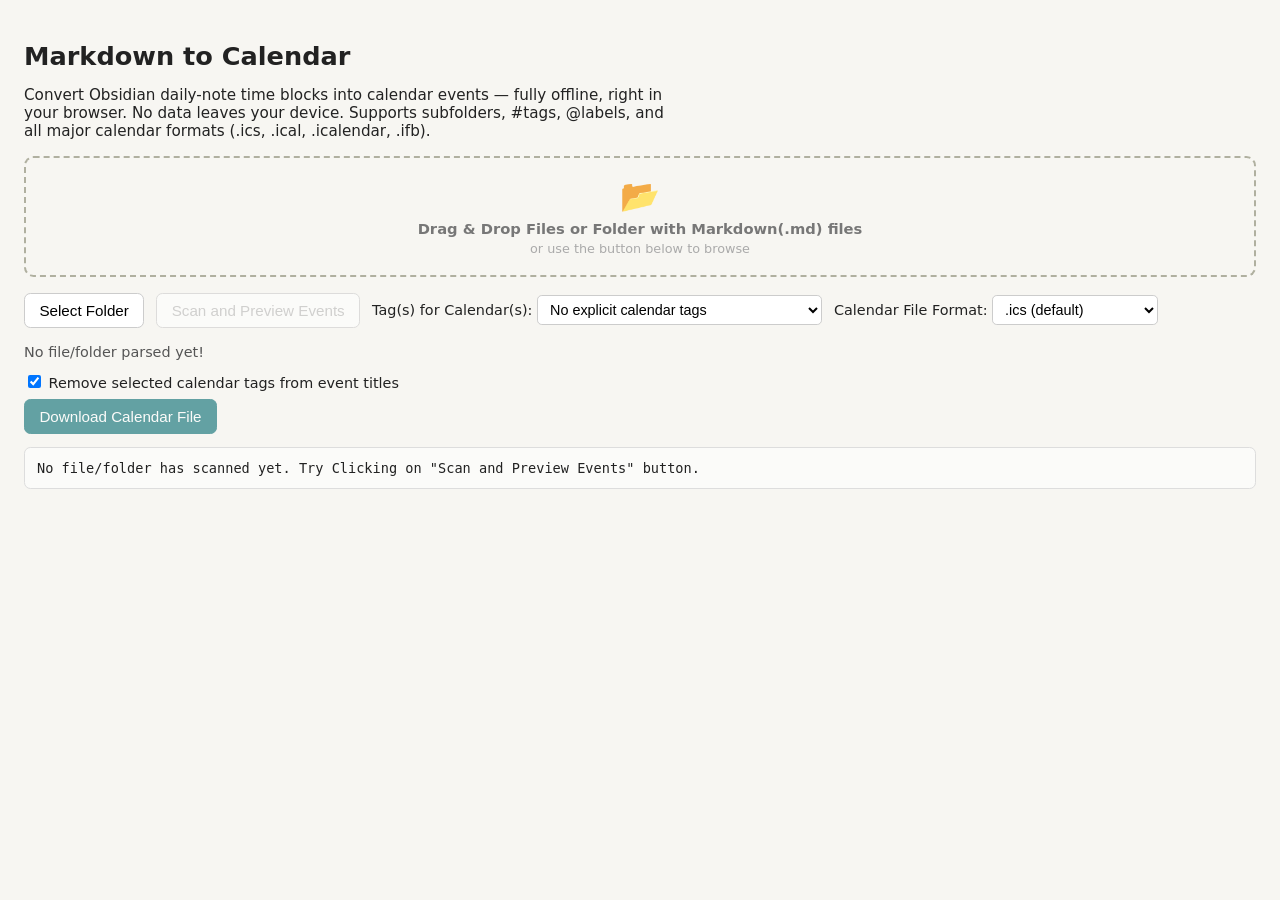
==== obsidian-daily-notes-to-ics.html @ 3cc8c257 "ui: rename pick button to "Select Folder"" ====
<!doctype html>
<html lang="en">
<head>
  <meta charset="utf-8" />
  <title>Markdown to Calendar</title>
  <meta name="viewport" content="width=device-width, initial-scale=1">
  <style>
    body {
      font-family: system-ui, -apple-system, BlinkMacSystemFont, "Segoe UI", sans-serif;
      margin: 0; padding: 1.5rem;
      background: #f7f6f2; color: #222;
    }
    h1 { font-size: 1.6rem; margin-bottom: 0.75rem; }
    .controls {
      display: flex; flex-wrap: wrap; gap: 0.75rem;
      margin-bottom: 1rem; align-items: center;
    }
    button {
      padding: 0.5rem 0.9rem; font-size: 0.95rem;
      border-radius: 0.4rem; border: 1px solid #ccc;
      background: white; cursor: pointer;
    }
    button.primary { background: #01696f; border-color: #01696f; color: white; }
    button:disabled { opacity: 0.6; cursor: default; }
    label { font-size: 0.9rem; }
    select {
      padding: 0.3rem 0.5rem; font-size: 0.9rem;
      border-radius: 0.3rem; border: 1px solid #ccc; background: #fff;
    }
    #status { margin: 0.5rem 0 0.75rem; font-size: 0.9rem; color: #555; }
    #preview {
      white-space: pre-wrap; border-radius: 0.4rem;
      border: 1px solid #ddd; background: #fbfbf9;
      padding: 0.75rem; max-height: 18rem; overflow: auto; font-size: 0.85rem;
    }
    #tagConfigContainer {
      margin: 0.75rem 0; padding: 0.75rem;
      border-radius: 0.4rem; border: 1px solid #ddd;
      background: #f0f0eb; font-size: 0.85rem; display: none;
    }
    #tagConfigContainer table { width: 100%; border-collapse: collapse; margin-top: 0.5rem; }
    #tagConfigContainer th, #tagConfigContainer td {
      border-bottom: 1px solid #ddd; padding: 0.2rem 0.3rem;
      text-align: left; font-size: 0.85rem;
    }
    #tagConfigContainer code { background: #e6e3db; padding: 0.05rem 0.2rem; border-radius: 0.2rem; }
    #tagConfigContainer input[type="text"] {
      width: 100%; padding: 0.2rem 0.3rem; font-size: 0.85rem;
      border-radius: 0.25rem; border: 1px solid #ccc;
    }
    #stripTagsWrapper { margin: 0 0 0.5rem; font-size: 0.85rem; }
    #downloadBtnWrapper { margin: 0.5rem 0 0.75rem; }

    /* ── Drag-and-drop zone ── */
    #dropZone {
      border: 2px dashed #b0b0a0;
      border-radius: 0.6rem;
      padding: 1.2rem 1rem;
      text-align: center;
      color: #777;
      font-size: 0.92rem;
      margin-bottom: 1rem;
      transition: background 0.15s, border-color 0.15s;
      cursor: pointer;
      user-select: none;
    }
    #dropZone.dragover {
      background: #e8f4f4;
      border-color: #01696f;
      color: #01696f;
    }
    #dropZone .drop-icon { font-size: 2rem; display: block; margin-bottom: 0.3rem; }
    #dropZone small { display: block; margin-top: 0.25rem; color: #aaa; font-size: 0.8rem; }

    /* Hidden inputs */
    #folderInputNative { display: none; }
    #folderInputFallback { display: none; }
  </style>
</head>
<body>
  <h1>Markdown to Calendar</h1>

  <p style="max-width: 40rem; font-size: 0.95rem;">
    Convert Obsidian daily-note time blocks into calendar events — fully offline, right in your browser.
    No data leaves your device. Supports subfolders, #tags, @labels, and all major calendar formats
    (.ics, .ical, .icalendar, .ifb).
  </p>

  <!-- webkitdirectory input — works on Safari 11.1+, Firefox, Chrome, Edge -->
  <input type="file" id="folderInputNative" webkitdirectory mozdirectory directory multiple accept=".md" />
  <!-- Plain multi-file fallback (last resort, older browsers) -->
  <input type="file" id="folderInputFallback" multiple accept=".md" />

  <!-- Drag & drop zone — universally supported -->
  <div id="dropZone" title="Or drag your Markdown files or folder here">
    <span class="drop-icon">📂</span>
    <strong>Drag &amp; Drop Files or Folder with Markdown(.md) files</strong>
    <small>or use the button below to browse</small>
  </div>

  <div class="controls">
    <button id="pickFolderBtn">Select Folder</button>
    <button id="scanBtn" disabled>Scan and Preview Events</button>

    <label for="tagModeSelect">Tag(s) for Calendar(s):
      <select id="tagModeSelect">
        <option value="none">No explicit calendar tags</option>
        <option value="hash">Use #tags (e.g. #work, #personal)</option>
        <option value="at">Use @labels (e.g. @work, @personal)</option>
      </select>
    </label>

    <label for="formatSelect">Calendar File Format:
      <select id="formatSelect">
        <option value="ics">.ics (default)</option>
        <option value="ical">.ical</option>
        <option value="icalendar">.icalendar</option>
        <option value="ifb">.ifb (free/busy apps)</option>
      </select>
    </label>
  </div>

  <div id="status">No file/folder parsed yet!</div>
  <div id="tagConfigContainer"></div>

  <div id="stripTagsWrapper">
    <label>
      <input type="checkbox" id="stripTagsCheckbox" checked>
      Remove selected calendar tags from event titles
    </label>
  </div>

  <div id="downloadBtnWrapper">
    <button id="downloadBtn" class="primary" disabled>Download Calendar File</button>
  </div>

  <pre id="preview">No file/folder has scanned yet. Try Clicking on "Scan and Preview Events" button.</pre>

  <script>
    // ── Capability detection ──────────────────────────────────────────────────
    const supportsDirectoryPicker  = typeof window.showDirectoryPicker === 'function';
    const supportsWebkitDirectory  = 'webkitdirectory' in document.createElement('input');
    const supportsDnDEntries       = typeof DataTransferItem !== 'undefined' &&
                                     typeof DataTransferItem.prototype.webkitGetAsEntry === 'function';

    // ── State ─────────────────────────────────────────────────────────────────
    let collectedFiles        = [];
    let parsedEvents          = [];
    let tagMode               = 'none';
    let tagConfig             = {};
    let stripTagsFromSummary  = true;
    let needsRescanForTagMode = false;

    // ── DOM refs ──────────────────────────────────────────────────────────────
    const pickFolderBtn       = document.getElementById('pickFolderBtn');
    const scanBtn             = document.getElementById('scanBtn');
    const downloadBtn         = document.getElementById('downloadBtn');
    const statusEl            = document.getElementById('status');
    const previewEl           = document.getElementById('preview');
    const formatSelect        = document.getElementById('formatSelect');
    const tagModeSelect       = document.getElementById('tagModeSelect');
    const tagConfigContainer  = document.getElementById('tagConfigContainer');
    const stripTagsCheckbox   = document.getElementById('stripTagsCheckbox');
    const dropZone            = document.getElementById('dropZone');
    const folderInputNative   = document.getElementById('folderInputNative');
    const folderInputFallback = document.getElementById('folderInputFallback');

    // ── Reset state after new folder/files chosen ───────────────────────────
    function onFilesReady(files, label) {
      collectedFiles = files.filter(f => f.name.toLowerCase().endsWith('.md'));
      if (!collectedFiles.length) {
        statusEl.textContent = 'No .md files found in the selection.';
        return;
      }
      statusEl.textContent = '📁 ' + label + ' — ' + collectedFiles.length + ' .md file(s) ready. Click "Scan and Preview Events".';
      scanBtn.disabled      = false;
      downloadBtn.disabled  = true;
      previewEl.textContent = 'No file/folder has scanned yet. Try Clicking on "Scan and Preview Events" button.';
      parsedEvents          = [];
      tagConfigContainer.innerHTML    = '';
      tagConfigContainer.style.display = 'none';
      needsRescanForTagMode = false;
    }

    // ── METHOD 1: Chromium — showDirectoryPicker ──────────────────────────────
    async function pickViaDirectoryPicker() {
      try {
        const dirHandle = await window.showDirectoryPicker({ id: 'obsidian-daily-notes' });
        const files = [];
        await walkDirectoryHandle(dirHandle, files);
        onFilesReady(files, dirHandle.name || 'folder');
      } catch (err) {
        if (err.name !== 'AbortError') {
          statusEl.textContent = 'Folder selection failed: ' + err.message;
        }
      }
    }

    async function walkDirectoryHandle(dirHandle, out) {
      for await (const [name, handle] of dirHandle.entries()) {
        if (handle.kind === 'file' && name.toLowerCase().endsWith('.md')) {
          out.push(await handle.getFile());
        } else if (handle.kind === 'directory') {
          await walkDirectoryHandle(handle, out);
        }
      }
    }

    // ── METHOD 2: webkitdirectory <input> — Safari, Firefox, Chrome ──────────
    folderInputNative.addEventListener('change', () => {
      const files = Array.from(folderInputNative.files);
      const name  = files[0] ? (files[0].webkitRelativePath.split('/')[0] || 'folder') : 'folder';
      onFilesReady(files, name);
    });

    // ── METHOD 3: Drag & Drop (all browsers, including Safari 11.1+) ─────────
    dropZone.addEventListener('dragover', e => {
      e.preventDefault();
      dropZone.classList.add('dragover');
    });
    dropZone.addEventListener('dragleave', () => dropZone.classList.remove('dragover'));
    dropZone.addEventListener('drop', async e => {
      e.preventDefault();
      dropZone.classList.remove('dragover');
      statusEl.textContent = 'Reading dropped files…';

      const files = [];
      const items = Array.from(e.dataTransfer.items || []);

      if (supportsDnDEntries && items.length) {
        const entries = items.map(i => i.webkitGetAsEntry()).filter(Boolean);
        for (const entry of entries) await walkEntry(entry, files);
      } else {
        files.push(...Array.from(e.dataTransfer.files));
      }

      const folderName = (items[0] && items[0].webkitGetAsEntry)
        ? ((items[0].webkitGetAsEntry() || {}).name || 'dropped folder')
        : 'dropped folder';

      onFilesReady(files, folderName);
    });

    async function walkEntry(entry, out) {
      if (!entry) return;
      if (entry.isFile) {
        if (entry.name.toLowerCase().endsWith('.md')) {
          const file = await new Promise((res, rej) => entry.file(res, rej));
          out.push(file);
        }
      } else if (entry.isDirectory) {
        const reader = entry.createReader();
        let batch;
        do {
          batch = await new Promise((res, rej) => reader.readEntries(res, rej));
          for (const child of batch) await walkEntry(child, out);
        } while (batch.length > 0);
      }
    }

    dropZone.addEventListener('click', () => pickFolderBtn.click());

    // ── Pick folder button — selects best available method ───────────────────
    pickFolderBtn.addEventListener('click', async () => {
      if (supportsDirectoryPicker) {
        await pickViaDirectoryPicker();
      } else if (supportsWebkitDirectory) {
        folderInputNative.value = '';
        folderInputNative.click();
      } else {
        folderInputFallback.value = '';
        folderInputFallback.click();
      }
    });

    folderInputFallback.addEventListener('change', () => {
      onFilesReady(Array.from(folderInputFallback.files), 'selected files');
    });

    // ── Tag mode change ───────────────────────────────────────────────────────
    tagModeSelect.addEventListener('change', () => {
      const newMode = tagModeSelect.value || 'none';
      if (newMode !== tagMode && parsedEvents.length) {
        needsRescanForTagMode = true;
        statusEl.textContent = 'Calendar tagging mode changed. Please click "Scan and Preview Events" again to refresh tags.';
        downloadBtn.disabled = true;
        tagConfigContainer.innerHTML = '';
        tagConfigContainer.style.display = 'none';
        updatePreview();
      }
      tagMode = newMode;
    });

    stripTagsCheckbox.addEventListener('change', () => {
      stripTagsFromSummary = stripTagsCheckbox.checked;
      updatePreview();
    });

    // ── Scan button ───────────────────────────────────────────────────────────
    scanBtn.addEventListener('click', async () => {
      if (!collectedFiles.length) { statusEl.textContent = 'No files to scan.'; return; }
      statusEl.textContent = 'Scanning ' + collectedFiles.length + ' markdown file(s)…';
      parsedEvents = [];
      needsRescanForTagMode = false;
      const discoveredTags = new Set();

      try {
        for (const file of collectedFiles) {
          const text   = await file.text();
          const events = parseMarkdownToEvents(file.name, text);
          for (const ev of events) for (const t of (ev.tags || [])) discoveredTags.add(t);
          parsedEvents.push(...events);
        }

        if (!parsedEvents.length) {
          statusEl.textContent =
            'Scanned ' + collectedFiles.length + ' file(s) — no matching time-block lines found.';
          previewEl.textContent =
            'No events found.\n\nExpected lines like:\n- [x] 0115- 0140 Analysis of Course on PW ✅ 2025-02-08\n    - SBI CLERK CRASH COURSE (PRE+MAINS) 2024-25';
          downloadBtn.disabled = true;
          tagConfigContainer.innerHTML = '';
          tagConfigContainer.style.display = 'none';
          return;
        }

        let baseLine = 'Found ' + parsedEvents.length + ' raw events in ' + collectedFiles.length + ' file(s).';
        let taggingLine = '';
        if (tagMode !== 'none' && discoveredTags.size) {
          const tagStats = {};
          for (const ev of parsedEvents) {
            for (const t of (ev.tags || [])) {
              if (!tagStats[t]) tagStats[t] = { events: 0, files: new Set() };
              tagStats[t].events++;
              tagStats[t].files.add(ev.fileName);
            }
          }
          taggingLine = 'Tagging: ' + Object.keys(tagStats).sort()
            .map(tag => tag + ' – ' + tagStats[tag].events + ' events').join('; ');
        }

        statusEl.innerHTML = taggingLine ? baseLine + '<br>' + taggingLine : baseLine;
        buildTagConfigUI(discoveredTags);
        updatePreview();
        downloadBtn.disabled = false;
      } catch (err) {
        console.error(err);
        statusEl.textContent = 'Error while scanning: ' + err.message;
        downloadBtn.disabled = true;
      }
    });

    // ── Download button ───────────────────────────────────────────────────────
    downloadBtn.addEventListener('click', () => {
      if (!parsedEvents.length) return;
      if (needsRescanForTagMode && tagMode !== 'none') {
        alert('Tag mode changed. Please re-scan before exporting.');
        return;
      }
      const filteredEvents = getFilteredEventsForCurrentConfig();
      if (!filteredEvents.length) {
        alert('No events to export with the current tag settings.');
        return;
      }

      const icsText = buildICS(filteredEvents);
      const format  = formatSelect.value || 'ics';
      const extMap  = { ics: 'ics', ical: 'ical', icalendar: 'icalendar', ifb: 'ifb' };
      const blob    = new Blob([icsText], { type: 'text/calendar;charset=utf-8' });
      const url     = URL.createObjectURL(blob);
      const a       = document.createElement('a');
      const now     = new Date();
      a.href        = url;
      a.download    = 'markdown-to-calendar-' +
        now.getFullYear() +
        String(now.getMonth() + 1).padStart(2, '0') +
        String(now.getDate()).padStart(2, '0') +
        '.' + (extMap[format] || 'ics');
      document.body.appendChild(a);
      a.click();
      a.remove();
      URL.revokeObjectURL(url);
    });

    // ── Parsing ───────────────────────────────────────────────────────────────
    function dateFromFilename(name) {
      const base = name.replace(/\.md$/i, '');
      const m    = base.match(/(\d{4})\s(\d{2})(\d{2})/);
      if (!m) return null;
      return { year: Number(m[1]), month: Number(m[2]), day: Number(m[3]) };
    }

    function parseCompactTime(str) {
      const s = str.trim();
      if (!/^\d{3,4}$/.test(s)) return null;
      const h = s.length === 3 ? Number(s[0])      : Number(s.slice(0, 2));
      const m = s.length === 3 ? Number(s.slice(1)) : Number(s.slice(2));
      if (isNaN(h) || isNaN(m) || h > 23 || m > 59) return null;
      return { h, m };
    }

    function makeDateTime(dateObj, compact) {
      const t = parseCompactTime(compact);
      if (!t) return null;
      return new Date(dateObj.year, dateObj.month - 1, dateObj.day, t.h, t.m, 0, 0);
    }

    function extractLineTags(text) {
      if (!text || tagMode === 'none') return [];
      const re  = tagMode === 'hash' ? /#[^\s#@]+/g : /@[^\s#@]+/g;
      const out = new Set();
      let m;
      while ((m = re.exec(text)) !== null) out.add(m[0]);
      return Array.from(out);
    }

    function parseMarkdownToEvents(fileName, contents) {
      const dateObj = dateFromFilename(fileName);
      if (!dateObj) return [];
      const events = [];
      const lines  = contents.split(/\r?\n/);
      const re     = /^-\s*\[[ xX]?\]\s*(\d{3,4})\s*-\s*(\d{3,4})\s+(.+)$/;

      for (let i = 0; i < lines.length; i++) {
        const m = lines[i].match(re);
        if (!m) continue;
        const start = makeDateTime(dateObj, m[1]);
        const end   = makeDateTime(dateObj, m[2]);
        if (!start || !end) continue;

        const details = [];
        let j = i + 1;
        while (j < lines.length) {
          const ln = lines[j], tr = ln.trim();
          if (!tr || /^-\s*\[[ xX]?\]/.test(ln)) break;
          if (/^\s+[-*]\s+/.test(ln))  details.push(tr.replace(/^[-*]\s+/, ''));
          else if (/^\s+/.test(ln))    details.push(tr);
          else break;
          j++;
        }

        events.push({
          summary: m[3].trim(), location: '',
          description: details.join('\n'),
          start, end, fileName,
          tags: extractLineTags(m[3]),
        });
      }
      return events;
    }

    // ── ICS builder ───────────────────────────────────────────────────────────
    function toICSDateTime(dt) {
      const p = n => String(n).padStart(2, '0');
      return dt.getFullYear() + p(dt.getMonth()+1) + p(dt.getDate()) +
             'T' + p(dt.getHours()) + p(dt.getMinutes()) + p(dt.getSeconds());
    }

    function icsEscape(s) {
      return s.replace(/\\/g,'\\\\').replace(/;/g,'\\;').replace(/,/g,'\\,').replace(/\r?\n/g,'\\n');
    }

    function buildICS(events) {
      const stamp = toICSDateTime(new Date());
      const lines = ['BEGIN:VCALENDAR','VERSION:2.0',
        'PRODID:-//markdown-to-calendar//EN',
        'CALSCALE:GREGORIAN','METHOD:PUBLISH'];
      for (const ev of events) {
        const uid = 'md2cal-' + ev.start.getTime().toString(36) + '-' + Math.random().toString(36).slice(2);
        lines.push('BEGIN:VEVENT','UID:'+uid,'DTSTAMP:'+stamp,
          'DTSTART:'+toICSDateTime(ev.start),'DTEND:'+toICSDateTime(ev.end),
          'SUMMARY:'+icsEscape(ev.summary));
        if (ev.location)    lines.push('LOCATION:'+icsEscape(ev.location));
        if (ev.description) lines.push('DESCRIPTION:'+icsEscape(ev.description));
        if (ev.calendarKey) lines.push('CATEGORIES:'+icsEscape(ev.calendarKey));
        lines.push('END:VEVENT');
      }
      lines.push('END:VCALENDAR');
      return lines.join('\r\n');
    }

    // ── Tag config UI ─────────────────────────────────────────────────────────
    function buildTagConfigUI(discoveredTags) {
      tagConfig = {};
      if (tagMode === 'none' || !discoveredTags.size) {
        tagConfigContainer.innerHTML = '';
        tagConfigContainer.style.display = 'none';
        return;
      }
      const tags = Array.from(discoveredTags).sort();
      let html = '<strong>Calendar tags detected</strong>';
      html += '<p>Select which tags define calendar categories. Events with no selected tag will be excluded.</p>';
      html += '<table><thead><tr><th>Use</th><th>Tag</th><th>Calendar name</th></tr></thead><tbody>';
      tags.forEach((tag, idx) => {
        const base   = tag.replace(/^[#@]/, '');
        const pretty = base.split(/[\/_-]+/).filter(Boolean)
          .map(p => p.charAt(0).toUpperCase() + p.slice(1)).join(' ');
        tagConfig[tag] = { enabled: true, name: pretty || base };
        html += '<tr><td><input type="checkbox" data-tag="' + tag + '" checked></td>' +
          '<td><code>' + tag + '</code></td>' +
          '<td><input type="text" data-tag-name="' + tag + '" value="' + (pretty||base) + '"></td></tr>';
      });
      html += '</tbody></table>';
      tagConfigContainer.innerHTML = html;
      tagConfigContainer.style.display = 'block';

      tagConfigContainer.querySelectorAll('input[type="checkbox"]').forEach(el => {
        el.addEventListener('change', () => {
          if (tagConfig[el.dataset.tag]) { tagConfig[el.dataset.tag].enabled = el.checked; updatePreview(); }
        });
      });
      tagConfigContainer.querySelectorAll('input[type="text"]').forEach(el => {
        el.addEventListener('input', () => {
          if (tagConfig[el.dataset.tagName]) {
            tagConfig[el.dataset.tagName].name = el.value.trim() || el.dataset.tagName.replace(/^[#@]/,'');
            updatePreview();
          }
        });
      });
    }

    // ── Filtering ─────────────────────────────────────────────────────────────
    function getFilteredEventsForCurrentConfig() {
      return parsedEvents.reduce((acc, ev) => {
        if (tagMode === 'none') { acc.push({ ...ev, calendarKey: null }); return acc; }
        const matching = (ev.tags || []).filter(t => tagConfig[t]?.enabled);
        if (!matching.length) return acc;
        const cfg  = tagConfig[matching[0]];
        let title  = ev.summary;
        if (stripTagsFromSummary) {
          for (const t of matching) {
            title = title.replace(
              new RegExp('(?:\\s+|^)' + t.replace(/[.*+?^${}()|[\]\\]/g,'\\$&') + '(?=\\s|$)','g'),
              ''
            ).trim();
          }
        }
        acc.push({ ...ev, calendarKey: cfg?.name || matching[0].replace(/^[#@]/,''), summary: title });
        return acc;
      }, []);
    }

    // ── Preview ───────────────────────────────────────────────────────────────
    function updatePreview() {
      if (!parsedEvents.length) {
        previewEl.textContent = 'No file/folder has scanned yet. Try Clicking on "Scan and Preview Events" button.';
        return;
      }
      if (needsRescanForTagMode && tagMode !== 'none') {
        previewEl.textContent = 'Tag mode changed — please re-scan.'; return;
      }
      const filtered = getFilteredEventsForCurrentConfig();
      if (!filtered.length) {
        previewEl.textContent = tagMode === 'none'
          ? 'No events found.'
          : 'No events match the current tag settings.\n\nEnable tags in the table above.';
        return;
      }
      previewEl.textContent = filtered.map(ev => {
        const p = n => String(n).padStart(2,'0');
        const t = d => p(d.getHours())+':'+p(d.getMinutes());
        return ev.start.toISOString().slice(0,10)+' '+t(ev.start)+'-'+t(ev.end)+
          '  '+ev.summary+(ev.calendarKey?' {'+ev.calendarKey+'}':'')+' ['+ev.fileName+']';
      }).join('\n');
    }
  </script>
</body>
</html>
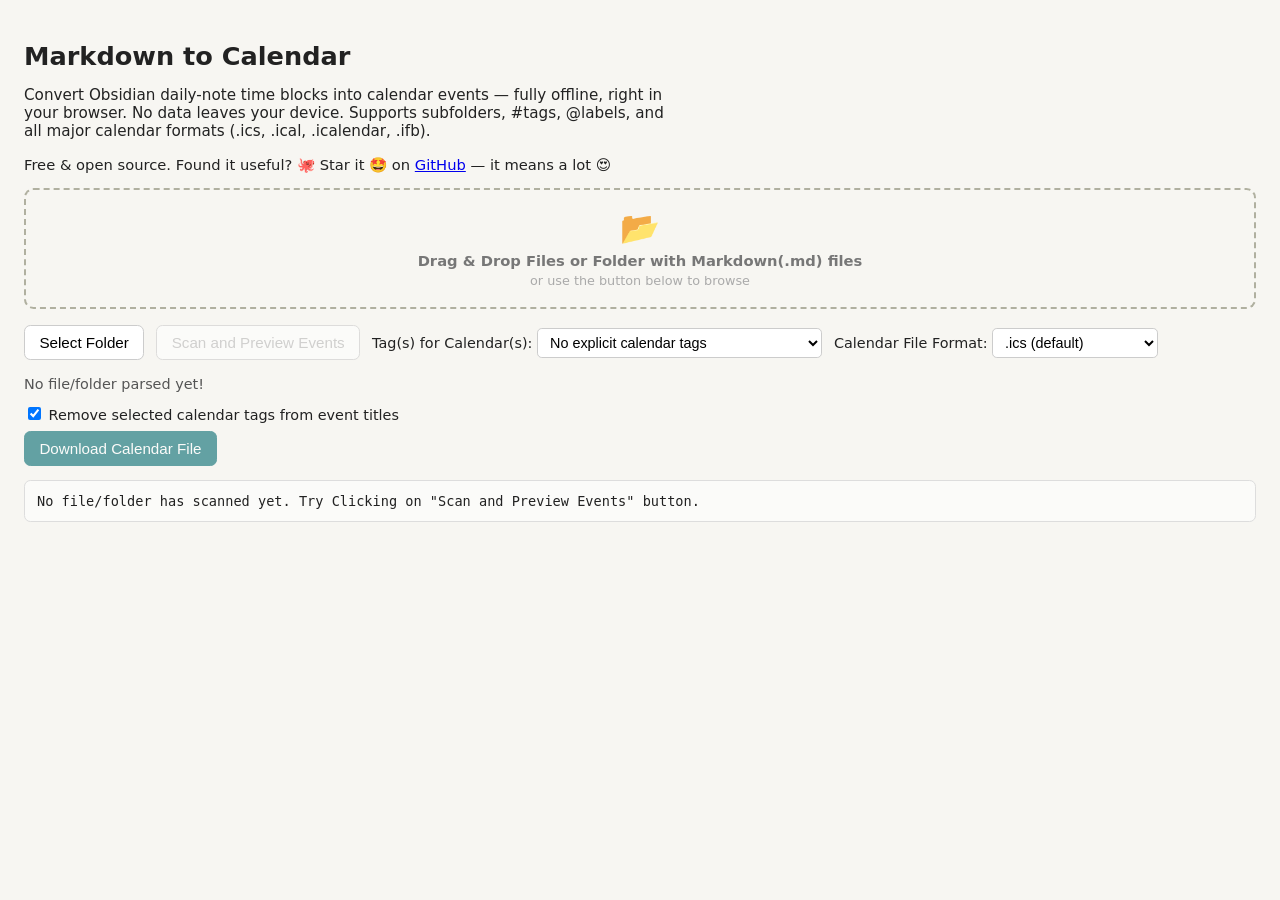
==== commit a4038169: "ui: add open source GitHub support line below description" ====
--- a/obsidian-daily-notes-to-ics.html
+++ b/obsidian-daily-notes-to-ics.html
@@ -86,6 +86,12 @@
     (.ics, .ical, .icalendar, .ifb).
   </p>
 
+  <p style="max-width: 40rem; font-size: 0.92rem; margin-top: 0.5rem;">
+    Free &amp; open source. Found it useful? 🐙 Star it 🤩 on
+    <a href="https://github.com/DilpreetSinghh/Markdown-to-Calendar" target="_blank" rel="noopener noreferrer">GitHub</a>
+    — it means a lot 😍
+  </p>
+
   <!-- webkitdirectory input — works on Safari 11.1+, Firefox, Chrome, Edge -->
   <input type="file" id="folderInputNative" webkitdirectory mozdirectory directory multiple accept=".md" />
   <!-- Plain multi-file fallback (last resort, older browsers) -->
@@ -137,13 +143,11 @@
   <pre id="preview">No file/folder has scanned yet. Try Clicking on "Scan and Preview Events" button.</pre>
 
   <script>
-    // ── Capability detection ──────────────────────────────────────────────────
     const supportsDirectoryPicker  = typeof window.showDirectoryPicker === 'function';
     const supportsWebkitDirectory  = 'webkitdirectory' in document.createElement('input');
     const supportsDnDEntries       = typeof DataTransferItem !== 'undefined' &&
                                      typeof DataTransferItem.prototype.webkitGetAsEntry === 'function';
 
-    // ── State ─────────────────────────────────────────────────────────────────
     let collectedFiles        = [];
     let parsedEvents          = [];
     let tagMode               = 'none';
@@ -151,7 +155,6 @@
     let stripTagsFromSummary  = true;
     let needsRescanForTagMode = false;
 
-    // ── DOM refs ──────────────────────────────────────────────────────────────
     const pickFolderBtn       = document.getElementById('pickFolderBtn');
     const scanBtn             = document.getElementById('scanBtn');
     const downloadBtn         = document.getElementById('downloadBtn');
@@ -165,7 +168,6 @@
     const folderInputNative   = document.getElementById('folderInputNative');
     const folderInputFallback = document.getElementById('folderInputFallback');
 
-    // ── Reset state after new folder/files chosen ───────────────────────────
     function onFilesReady(files, label) {
       collectedFiles = files.filter(f => f.name.toLowerCase().endsWith('.md'));
       if (!collectedFiles.length) {
@@ -182,7 +184,6 @@
       needsRescanForTagMode = false;
     }
 
-    // ── METHOD 1: Chromium — showDirectoryPicker ──────────────────────────────
     async function pickViaDirectoryPicker() {
       try {
         const dirHandle = await window.showDirectoryPicker({ id: 'obsidian-daily-notes' });
@@ -206,14 +207,12 @@
       }
     }
 
-    // ── METHOD 2: webkitdirectory <input> — Safari, Firefox, Chrome ──────────
     folderInputNative.addEventListener('change', () => {
       const files = Array.from(folderInputNative.files);
       const name  = files[0] ? (files[0].webkitRelativePath.split('/')[0] || 'folder') : 'folder';
       onFilesReady(files, name);
     });
 
-    // ── METHOD 3: Drag & Drop (all browsers, including Safari 11.1+) ─────────
     dropZone.addEventListener('dragover', e => {
       e.preventDefault();
       dropZone.classList.add('dragover');
@@ -260,7 +259,6 @@
 
     dropZone.addEventListener('click', () => pickFolderBtn.click());
 
-    // ── Pick folder button — selects best available method ───────────────────
     pickFolderBtn.addEventListener('click', async () => {
       if (supportsDirectoryPicker) {
         await pickViaDirectoryPicker();
@@ -277,7 +275,6 @@
       onFilesReady(Array.from(folderInputFallback.files), 'selected files');
     });
 
-    // ── Tag mode change ───────────────────────────────────────────────────────
     tagModeSelect.addEventListener('change', () => {
       const newMode = tagModeSelect.value || 'none';
       if (newMode !== tagMode && parsedEvents.length) {
@@ -296,7 +293,6 @@
       updatePreview();
     });
 
-    // ── Scan button ───────────────────────────────────────────────────────────
     scanBtn.addEventListener('click', async () => {
       if (!collectedFiles.length) { statusEl.textContent = 'No files to scan.'; return; }
       statusEl.textContent = 'Scanning ' + collectedFiles.length + ' markdown file(s)…';
@@ -349,7 +345,6 @@
       }
     });
 
-    // ── Download button ───────────────────────────────────────────────────────
     downloadBtn.addEventListener('click', () => {
       if (!parsedEvents.length) return;
       if (needsRescanForTagMode && tagMode !== 'none') {
@@ -381,7 +376,6 @@
       URL.revokeObjectURL(url);
     });
 
-    // ── Parsing ───────────────────────────────────────────────────────────────
     function dateFromFilename(name) {
       const base = name.replace(/\.md$/i, '');
       const m    = base.match(/(\d{4})\s(\d{2})(\d{2})/);
@@ -448,7 +442,6 @@
       return events;
     }
 
-    // ── ICS builder ───────────────────────────────────────────────────────────
     function toICSDateTime(dt) {
       const p = n => String(n).padStart(2, '0');
       return dt.getFullYear() + p(dt.getMonth()+1) + p(dt.getDate()) +
@@ -478,7 +471,6 @@
       return lines.join('\r\n');
     }
 
-    // ── Tag config UI ─────────────────────────────────────────────────────────
     function buildTagConfigUI(discoveredTags) {
       tagConfig = {};
       if (tagMode === 'none' || !discoveredTags.size) {
@@ -518,7 +510,6 @@
       });
     }
 
-    // ── Filtering ─────────────────────────────────────────────────────────────
     function getFilteredEventsForCurrentConfig() {
       return parsedEvents.reduce((acc, ev) => {
         if (tagMode === 'none') { acc.push({ ...ev, calendarKey: null }); return acc; }
@@ -539,7 +530,6 @@
       }, []);
     }
 
-    // ── Preview ───────────────────────────────────────────────────────────────
     function updatePreview() {
       if (!parsedEvents.length) {
         previewEl.textContent = 'No file/folder has scanned yet. Try Clicking on "Scan and Preview Events" button.';
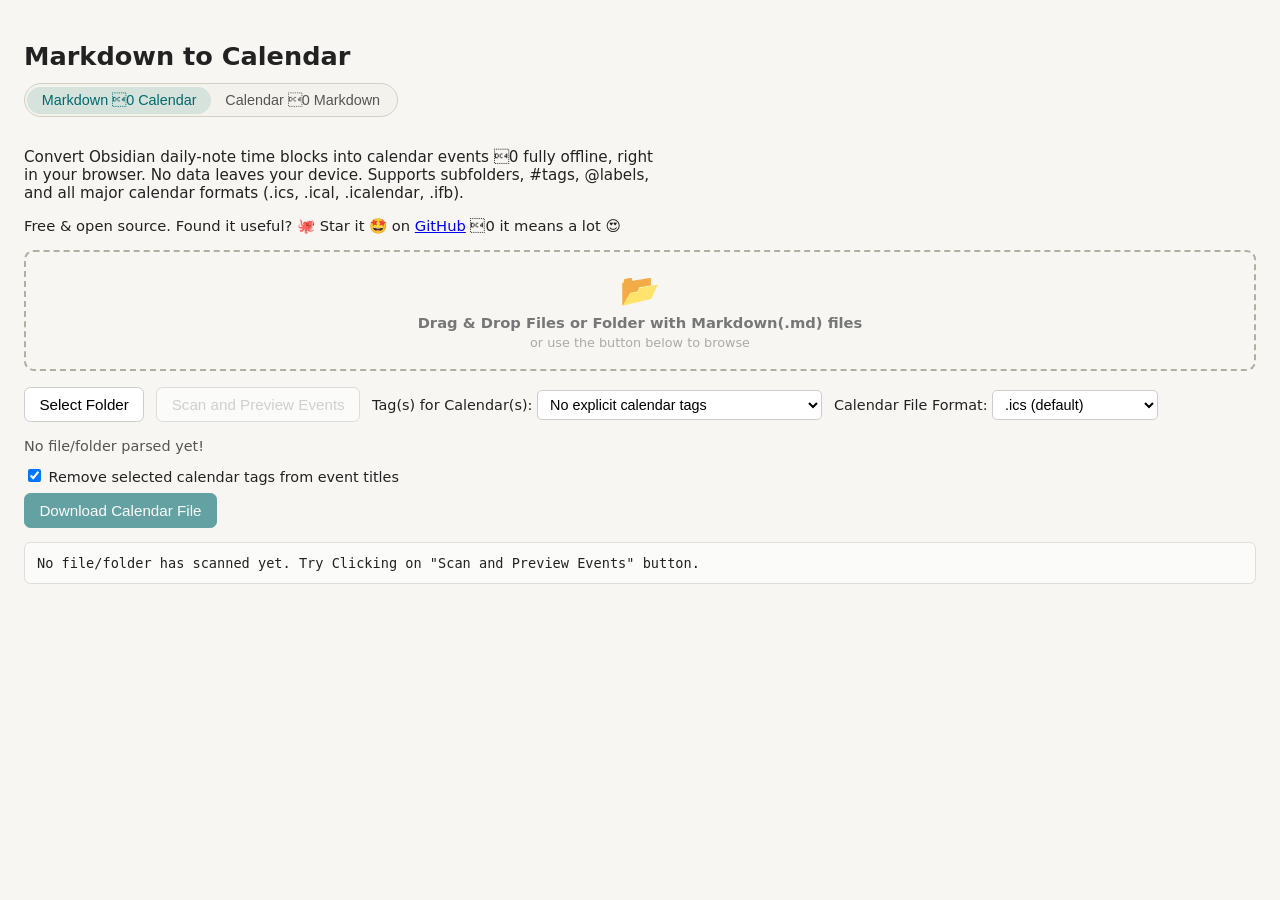
==== commit b6f88ff0: "feat: add Calendar to Markdown support with dual-mode UI" ====
--- a/obsidian-daily-notes-to-ics.html
+++ b/obsidian-daily-notes-to-ics.html
@@ -11,6 +11,30 @@
       background: #f7f6f2; color: #222;
     }
     h1 { font-size: 1.6rem; margin-bottom: 0.75rem; }
+
+    .mode-switch {
+      display: inline-flex;
+      border-radius: 9999px;
+      border: 1px solid #d0d0c5;
+      background: #f3f2ec;
+      padding: 0.15rem;
+      margin: 0 0 1rem;
+    }
+    .mode-segment {
+      border: none;
+      background: transparent;
+      padding: 0.35rem 0.9rem;
+      font-size: 0.9rem;
+      border-radius: 9999px;
+      cursor: pointer;
+      color: #555;
+    }
+    .mode-segment.active {
+      background: rgba(1, 105, 111, 0.12);
+      color: #01696f;
+      font-weight: 500;
+    }
+
     .controls {
       display: flex; flex-wrap: wrap; gap: 0.75rem;
       margin-bottom: 1rem; align-items: center;
@@ -51,8 +75,7 @@
     #stripTagsWrapper { margin: 0 0 0.5rem; font-size: 0.85rem; }
     #downloadBtnWrapper { margin: 0.5rem 0 0.75rem; }
 
-    /* ── Drag-and-drop zone ── */
-    #dropZone {
+    .drop-zone {
       border: 2px dashed #b0b0a0;
       border-radius: 0.6rem;
       padding: 1.2rem 1rem;
@@ -64,83 +87,133 @@
       cursor: pointer;
       user-select: none;
     }
-    #dropZone.dragover {
+    .drop-zone.dragover {
       background: #e8f4f4;
       border-color: #01696f;
       color: #01696f;
     }
-    #dropZone .drop-icon { font-size: 2rem; display: block; margin-bottom: 0.3rem; }
-    #dropZone small { display: block; margin-top: 0.25rem; color: #aaa; font-size: 0.8rem; }
-
-    /* Hidden inputs */
+    .drop-zone .drop-icon { font-size: 2rem; display: block; margin-bottom: 0.3rem; }
+    .drop-zone small { display: block; margin-top: 0.25rem; color: #aaa; font-size: 0.8rem; }
+
     #folderInputNative { display: none; }
     #folderInputFallback { display: none; }
+    #icsFileInput { display: none; }
   </style>
 </head>
 <body>
   <h1>Markdown to Calendar</h1>
 
-  <p style="max-width: 40rem; font-size: 0.95rem;">
-    Convert Obsidian daily-note time blocks into calendar events — fully offline, right in your browser.
-    No data leaves your device. Supports subfolders, #tags, @labels, and all major calendar formats
-    (.ics, .ical, .icalendar, .ifb).
-  </p>
-
-  <p style="max-width: 40rem; font-size: 0.92rem; margin-top: 0.5rem;">
-    Free &amp; open source. Found it useful? 🐙 Star it 🤩 on
-    <a href="https://github.com/DilpreetSinghh/Markdown-to-Calendar" target="_blank" rel="noopener noreferrer">GitHub</a>
-    — it means a lot 😍
-  </p>
-
-  <!-- webkitdirectory input — works on Safari 11.1+, Firefox, Chrome, Edge -->
-  <input type="file" id="folderInputNative" webkitdirectory mozdirectory directory multiple accept=".md" />
-  <!-- Plain multi-file fallback (last resort, older browsers) -->
-  <input type="file" id="folderInputFallback" multiple accept=".md" />
-
-  <!-- Drag & drop zone — universally supported -->
-  <div id="dropZone" title="Or drag your Markdown files or folder here">
-    <span class="drop-icon">📂</span>
-    <strong>Drag &amp; Drop Files or Folder with Markdown(.md) files</strong>
-    <small>or use the button below to browse</small>
+  <div class="mode-switch" aria-label="Conversion mode">
+    <button class="mode-segment active" type="button" data-mode="md-to-ics" aria-pressed="true">
+      Markdown 0 Calendar
+    </button>
+    <button class="mode-segment" type="button" data-mode="ics-to-md" aria-pressed="false">
+      Calendar 0 Markdown
+    </button>
   </div>
 
-  <div class="controls">
-    <button id="pickFolderBtn">Select Folder</button>
-    <button id="scanBtn" disabled>Scan and Preview Events</button>
-
-    <label for="tagModeSelect">Tag(s) for Calendar(s):
-      <select id="tagModeSelect">
-        <option value="none">No explicit calendar tags</option>
-        <option value="hash">Use #tags (e.g. #work, #personal)</option>
-        <option value="at">Use @labels (e.g. @work, @personal)</option>
-      </select>
-    </label>
-
-    <label for="formatSelect">Calendar File Format:
-      <select id="formatSelect">
-        <option value="ics">.ics (default)</option>
-        <option value="ical">.ical</option>
-        <option value="icalendar">.icalendar</option>
-        <option value="ifb">.ifb (free/busy apps)</option>
-      </select>
-    </label>
+  <div id="md-to-ics-panel">
+    <p style="max-width: 40rem; font-size: 0.95rem;">
+      Convert Obsidian daily-note time blocks into calendar events 0 fully offline, right in your browser.
+      No data leaves your device. Supports subfolders, #tags, @labels, and all major calendar formats
+      (.ics, .ical, .icalendar, .ifb).
+    </p>
+
+    <p style="max-width: 40rem; font-size: 0.92rem; margin-top: 0.5rem;">
+      Free &amp; open source. Found it useful? 🐙 Star it 🤩 on
+      <a href="https://github.com/DilpreetSinghh/Markdown-to-Calendar" target="_blank" rel="noopener noreferrer">GitHub</a>
+      0 it means a lot 😍
+    </p>
+
+    <input type="file" id="folderInputNative" webkitdirectory mozdirectory directory multiple accept=".md" />
+    <input type="file" id="folderInputFallback" multiple accept=".md" />
+
+    <div id="dropZone" class="drop-zone" title="Or drag your Markdown files or folder here">
+      <span class="drop-icon">📂</span>
+      <strong>Drag &amp; Drop Files or Folder with Markdown(.md) files</strong>
+      <small>or use the button below to browse</small>
+    </div>
+
+    <div class="controls">
+      <button id="pickFolderBtn">Select Folder</button>
+      <button id="scanBtn" disabled>Scan and Preview Events</button>
+
+      <label for="tagModeSelect">Tag(s) for Calendar(s):
+        <select id="tagModeSelect">
+          <option value="none">No explicit calendar tags</option>
+          <option value="hash">Use #tags (e.g. #work, #personal)</option>
+          <option value="at">Use @labels (e.g. @work, @personal)</option>
+        </select>
+      </label>
+
+      <label for="formatSelect">Calendar File Format:
+        <select id="formatSelect">
+          <option value="ics">.ics (default)</option>
+          <option value="ical">.ical</option>
+          <option value="icalendar">.icalendar</option>
+          <option value="ifb">.ifb (free/busy apps)</option>
+        </select>
+      </label>
+    </div>
+
+    <div id="status">No file/folder parsed yet!</div>
+    <div id="tagConfigContainer"></div>
+
+    <div id="stripTagsWrapper">
+      <label>
+        <input type="checkbox" id="stripTagsCheckbox" checked>
+        Remove selected calendar tags from event titles
+      </label>
+    </div>
+
+    <div id="downloadBtnWrapper">
+      <button id="downloadBtn" class="primary" disabled>Download Calendar File</button>
+    </div>
+
+    <pre id="preview">No file/folder has scanned yet. Try Clicking on "Scan and Preview Events" button.</pre>
   </div>
 
-  <div id="status">No file/folder parsed yet!</div>
-  <div id="tagConfigContainer"></div>
-
-  <div id="stripTagsWrapper">
-    <label>
-      <input type="checkbox" id="stripTagsCheckbox" checked>
-      Remove selected calendar tags from event titles
-    </label>
+  <div id="ics-to-md-panel" style="display:none;">
+    <p style="max-width: 40rem; font-size: 0.95rem;">
+      Convert calendar files (.ics, .ical, .icalendar, .ifb) into Obsidian-style daily note time blocks.
+      Everything runs fully offline in your browser.
+    </p>
+
+    <div id="icsDropZone" class="drop-zone" title="Drag calendar files here">
+      <span class="drop-icon">📅</span>
+      <strong>Drag &amp; Drop calendar files (.ics, .ical, .icalendar, .ifb)</strong>
+      <small>or use the button below to browse</small>
+    </div>
+
+    <input type="file" id="icsFileInput" multiple accept=".ics,.ical,.icalendar,.ifb" />
+
+    <div class="controls">
+      <button id="pickICSBtn" type="button">Select Calendar Files</button>
+
+      <label for="reverseTagModeSelect">Tag output for calendars:
+        <select id="reverseTagModeSelect">
+          <option value="none">No tags</option>
+          <option value="hash">Use #tags from CATEGORIES</option>
+          <option value="at">Use @labels from CATEGORIES</option>
+        </select>
+      </label>
+    </div>
+
+    <div id="icsStatus" style="margin:0.5rem 0 0.75rem; font-size:0.9rem; color:#555;">
+      No calendar file processed yet.
+    </div>
+
+    <div id="icsDownloadBtnWrapper" style="margin:0.5rem 0 0.75rem;">
+      <button id="convertToMarkdownBtn" class="primary" type="button" disabled>
+        Convert to Markdown
+      </button>
+      <button id="downloadMarkdownBtn" type="button" disabled>
+        Download Markdown
+      </button>
+    </div>
+
+    <pre id="mdPreview">No calendar file has been processed yet.</pre>
   </div>
-
-  <div id="downloadBtnWrapper">
-    <button id="downloadBtn" class="primary" disabled>Download Calendar File</button>
-  </div>
-
-  <pre id="preview">No file/folder has scanned yet. Try Clicking on "Scan and Preview Events" button.</pre>
 
   <script>
     const supportsDirectoryPicker  = typeof window.showDirectoryPicker === 'function';
@@ -154,6 +227,13 @@
     let tagConfig             = {};
     let stripTagsFromSummary  = true;
     let needsRescanForTagMode = false;
+
+    let currentMode           = 'md-to-ics';
+
+    let collectedICSFiles     = [];
+    let parsedICSEvents       = [];
+    let reverseTagMode        = 'none';
+    let generatedMarkdown     = '';
 
     const pickFolderBtn       = document.getElementById('pickFolderBtn');
     const scanBtn             = document.getElementById('scanBtn');
@@ -167,6 +247,42 @@
     const dropZone            = document.getElementById('dropZone');
     const folderInputNative   = document.getElementById('folderInputNative');
     const folderInputFallback = document.getElementById('folderInputFallback');
+
+    const modeSegments        = document.querySelectorAll('.mode-segment');
+    const mdToIcsPanel        = document.getElementById('md-to-ics-panel');
+    const icsToMdPanel        = document.getElementById('ics-to-md-panel');
+
+    const icsDropZone         = document.getElementById('icsDropZone');
+    const icsFileInput        = document.getElementById('icsFileInput');
+    const pickICSBtn          = document.getElementById('pickICSBtn');
+    const reverseTagModeSelect= document.getElementById('reverseTagModeSelect');
+    const icsStatus           = document.getElementById('icsStatus');
+    const convertToMarkdownBtn= document.getElementById('convertToMarkdownBtn');
+    const downloadMarkdownBtn = document.getElementById('downloadMarkdownBtn');
+    const mdPreview           = document.getElementById('mdPreview');
+
+    modeSegments.forEach(seg => {
+      seg.addEventListener('click', () => {
+        const mode = seg.dataset.mode;
+        if (!mode || mode === currentMode) return;
+
+        currentMode = mode;
+
+        modeSegments.forEach(s => {
+          const active = s.dataset.mode === currentMode;
+          s.classList.toggle('active', active);
+          s.setAttribute('aria-pressed', active ? 'true' : 'false');
+        });
+
+        if (currentMode === 'md-to-ics') {
+          mdToIcsPanel.style.display = '';
+          icsToMdPanel.style.display = 'none';
+        } else {
+          mdToIcsPanel.style.display = 'none';
+          icsToMdPanel.style.display = '';
+        }
+      });
+    });
 
     function onFilesReady(files, label) {
       collectedFiles = files.filter(f => f.name.toLowerCase().endsWith('.md'));
@@ -376,6 +492,257 @@
       URL.revokeObjectURL(url);
     });
 
+    reverseTagModeSelect.addEventListener('change', () => {
+      reverseTagMode = reverseTagModeSelect.value || 'none';
+      if (parsedICSEvents.length && generatedMarkdown) {
+        generatedMarkdown = formatEventsAsMarkdown(parsedICSEvents, reverseTagMode);
+        mdPreview.textContent = generatedMarkdown;
+      }
+    });
+
+    pickICSBtn.addEventListener('click', () => {
+      icsFileInput.value = '';
+      icsFileInput.click();
+    });
+
+    icsFileInput.addEventListener('change', () => {
+      const files = Array.from(icsFileInput.files || []);
+      onICSFilesSelected(files, 'selected calendar files');
+    });
+
+    icsDropZone.addEventListener('dragover', e => {
+      e.preventDefault();
+      icsDropZone.classList.add('dragover');
+    });
+
+    icsDropZone.addEventListener('dragleave', () => {
+      icsDropZone.classList.remove('dragover');
+    });
+
+    icsDropZone.addEventListener('drop', e => {
+      e.preventDefault();
+      icsDropZone.classList.remove('dragover');
+
+      const files = Array.from(e.dataTransfer.files || [])
+        .filter(f => /\.(ics|ical|icalendar|ifb)$/i.test(f.name));
+
+      onICSFilesSelected(files, 'dropped calendar files');
+    });
+
+    function onICSFilesSelected(files, label) {
+      collectedICSFiles = files;
+      parsedICSEvents   = [];
+      generatedMarkdown = '';
+      mdPreview.textContent = 'No calendar file has been processed yet.';
+
+      if (!collectedICSFiles.length) {
+        icsStatus.textContent = 'No supported calendar files found.';
+        convertToMarkdownBtn.disabled = true;
+        downloadMarkdownBtn.disabled  = true;
+        return;
+      }
+
+      icsStatus.textContent =
+        '📅 ' + label + ' — ' + collectedICSFiles.length + ' file(s) ready. Click "Convert to Markdown".';
+      convertToMarkdownBtn.disabled = false;
+      downloadMarkdownBtn.disabled  = true;
+    }
+
+    convertToMarkdownBtn.addEventListener('click', async () => {
+      if (!collectedICSFiles.length) {
+        icsStatus.textContent = 'No calendar files to process.';
+        return;
+      }
+
+      icsStatus.textContent = 'Parsing ' + collectedICSFiles.length + ' calendar file(s)…';
+      parsedICSEvents = [];
+
+      try {
+        for (const file of collectedICSFiles) {
+          const text   = await file.text();
+          const events = parseICS(text, file.name);
+          parsedICSEvents.push(...events);
+        }
+
+        if (!parsedICSEvents.length) {
+          icsStatus.textContent = 'No VEVENT entries found in the selected files.';
+          mdPreview.textContent = 'No events parsed.';
+          convertToMarkdownBtn.disabled = false;
+          downloadMarkdownBtn.disabled  = true;
+          return;
+        }
+
+        generatedMarkdown = formatEventsAsMarkdown(parsedICSEvents, reverseTagMode);
+        mdPreview.textContent = generatedMarkdown;
+        icsStatus.textContent =
+          'Parsed ' + parsedICSEvents.length + ' event(s) from ' + collectedICSFiles.length + ' file(s).';
+        downloadMarkdownBtn.disabled = false;
+      } catch (err) {
+        console.error(err);
+        icsStatus.textContent = 'Error while parsing calendar files: ' + err.message;
+        downloadMarkdownBtn.disabled  = true;
+      }
+    });
+
+    downloadMarkdownBtn.addEventListener('click', () => {
+      if (!generatedMarkdown) {
+        alert('No Markdown output to download yet.');
+        return;
+      }
+      const blob = new Blob([generatedMarkdown], { type: 'text/markdown;charset=utf-8' });
+      const url  = URL.createObjectURL(blob);
+      const a    = document.createElement('a');
+      const now  = new Date();
+      a.href     = url;
+      a.download =
+        'calendar-to-markdown-' +
+        now.getFullYear() +
+        String(now.getMonth() + 1).padStart(2, '0') +
+        String(now.getDate()).padStart(2, '0') +
+        '.md';
+
+      document.body.appendChild(a);
+      a.click();
+      a.remove();
+      URL.revokeObjectURL(url);
+    });
+
+    function parseICS(text, fileName) {
+      const lines = text.split(/\r?\n/);
+      const events = [];
+      let current = null;
+
+      for (let raw of lines) {
+        const line = raw.trim();
+        if (line === 'BEGIN:VEVENT') {
+          current = { props: {}, fileName };
+        } else if (line === 'END:VEVENT') {
+          if (current) {
+            const ev = buildEventFromICSProps(current.props, current.fileName);
+            if (ev) events.push(ev);
+          }
+          current = null;
+        } else if (current && line && !line.startsWith('BEGIN:') && !line.startsWith('END:')) {
+          const idx = line.indexOf(':');
+          if (idx === -1) continue;
+          const keyPart = line.slice(0, idx);
+          const value   = line.slice(idx + 1);
+
+          const key = keyPart.split(';')[0].toUpperCase();
+          if (!current.props[key]) current.props[key] = [];
+          current.props[key].push(value);
+        }
+      }
+
+      return events;
+    }
+
+    function buildEventFromICSProps(props, fileName) {
+      const dtStartRaw = getFirstICSValue(props, 'DTSTART');
+      const dtEndRaw   = getFirstICSValue(props, 'DTEND');
+      const summary    = getFirstICSValue(props, 'SUMMARY') || '';
+      const description= getFirstICSValue(props, 'DESCRIPTION') || '';
+      const categories = getFirstICSValue(props, 'CATEGORIES') || '';
+
+      if (!dtStartRaw || !dtEndRaw || !summary) return null;
+
+      const start = parseICSTimestamp(dtStartRaw);
+      const end   = parseICSTimestamp(dtEndRaw);
+      if (!start || !end) return null;
+
+      const tags = extractCategoriesAsTags(categories, reverseTagMode);
+
+      return {
+        summary: summary.trim(),
+        description: description.replace(/\\n/g, '\n').trim(),
+        start,
+        end,
+        location: '',
+        fileName,
+        tags,
+        calendarKey: null
+      };
+    }
+
+    function getFirstICSValue(props, key) {
+      const arr = props[key];
+      return Array.isArray(arr) && arr.length ? arr[0] : null;
+    }
+
+    function parseICSTimestamp(value) {
+      const m = value.match(/^(\d{4})(\d{2})(\d{2})T(\d{2})(\d{2})(\d{2})/);
+      if (!m) return null;
+      const year  = Number(m[1]);
+      const month = Number(m[2]) - 1;
+      const day   = Number(m[3]);
+      const hour  = Number(m[4]);
+      const min   = Number(m[5]);
+      const sec   = Number(m[6]);
+      return new Date(year, month, day, hour, min, sec, 0);
+    }
+
+    function extractCategoriesAsTags(categoriesValue, mode) {
+      if (!categoriesValue || mode === 'none') return [];
+      const parts = categoriesValue.split(',').map(s => s.trim()).filter(Boolean);
+      if (!parts.length) return [];
+
+      if (mode === 'hash') {
+        return parts.map(p => p.startsWith('#') ? p : '#' + p);
+      }
+      if (mode === 'at') {
+        return parts.map(p => p.startsWith('@') ? p : '@' + p);
+      }
+      return [];
+    }
+
+    function formatEventsAsMarkdown(events, mode) {
+      if (!events.length) return '';
+
+      const byDate = new Map();
+
+      events.forEach(ev => {
+        const d = ev.start;
+        const yyyy = d.getFullYear();
+        const mm   = String(d.getMonth() + 1).padStart(2, '0');
+        const dd   = String(d.getDate()).padStart(2, '0');
+        const key  = yyyy + '-' + mm + '-' + dd;
+
+        if (!byDate.has(key)) byDate.set(key, []);
+        byDate.get(key).push(ev);
+      });
+
+      const p2 = n => String(n).padStart(2, '0');
+      const timeCompact = dt => p2(dt.getHours()) + p2(dt.getMinutes());
+
+      const lines = [];
+
+      Array.from(byDate.keys()).sort().forEach(dateKey => {
+        const dayEvents = byDate.get(dateKey).slice().sort((a, b) => a.start - b.start);
+        lines.push('## ' + dateKey);
+        lines.push('');
+
+        dayEvents.forEach(ev => {
+          const startStr = timeCompact(ev.start);
+          const endStr   = timeCompact(ev.end);
+          const tagsText = (ev.tags && ev.tags.length) ? ' ' + ev.tags.join(' ') : '';
+
+          lines.push('- [ ] ' + startStr + '-' + endStr + ' ' + ev.summary + tagsText);
+
+          if (ev.description) {
+            ev.description.split(/\r?\n/).forEach(descLine => {
+              if (descLine.trim()) {
+                lines.push('    ' + descLine.trim());
+              }
+            });
+          }
+        });
+
+        lines.push('');
+      });
+
+      return lines.join('\n');
+    }
+
     function dateFromFilename(name) {
       const base = name.replace(/\.md$/i, '');
       const m    = base.match(/(\d{4})\s(\d{2})(\d{2})/);
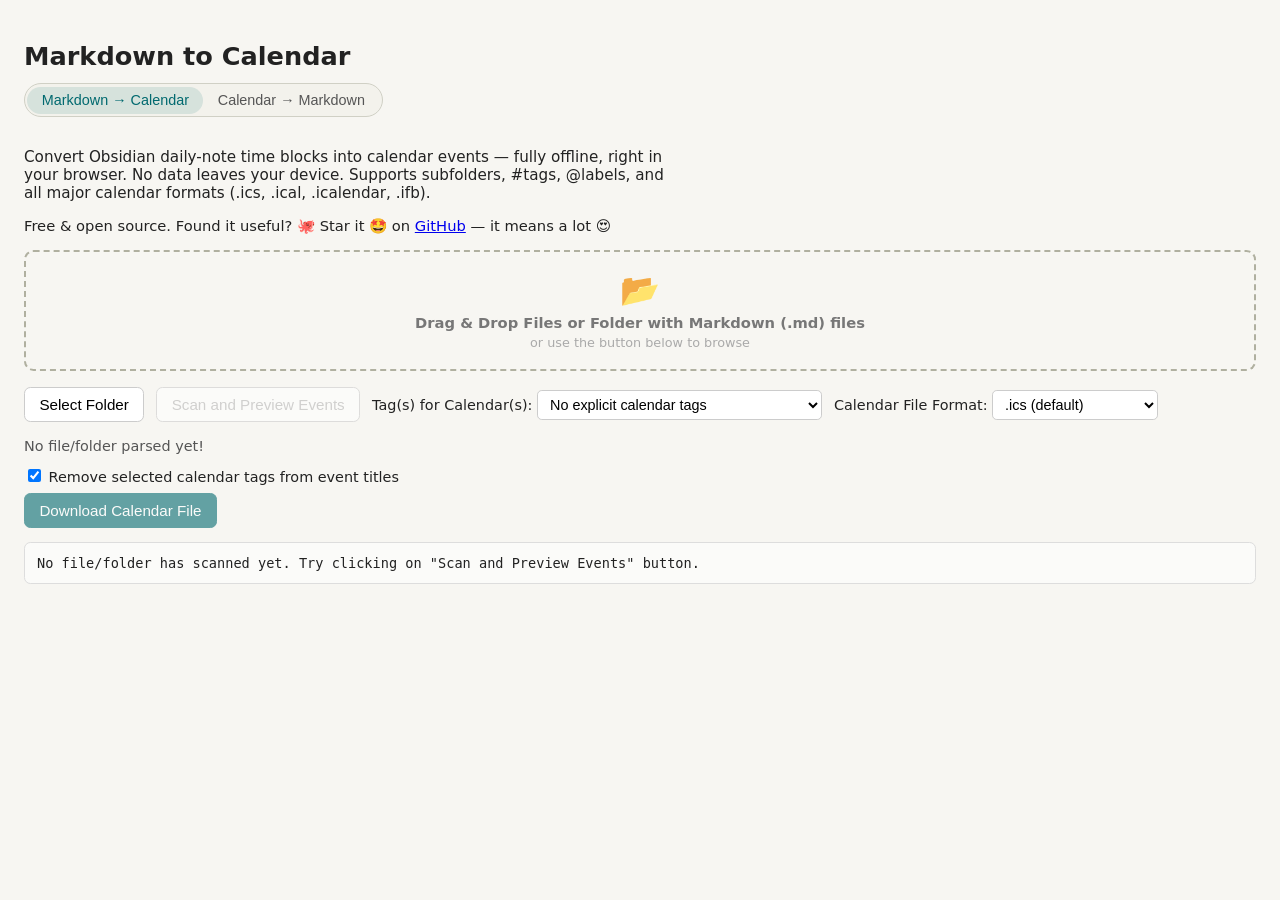
==== commit 31206be5: "refine Calendar→Markdown UI and ICS parser (all-day date support)" ====
--- a/obsidian-daily-notes-to-ics.html
+++ b/obsidian-daily-notes-to-ics.html
@@ -43,9 +43,20 @@
       padding: 0.5rem 0.9rem; font-size: 0.95rem;
       border-radius: 0.4rem; border: 1px solid #ccc;
       background: white; cursor: pointer;
+      transition: background 0.12s ease, border-color 0.12s ease, box-shadow 0.12s ease;
     }
     button.primary { background: #01696f; border-color: #01696f; color: white; }
     button:disabled { opacity: 0.6; cursor: default; }
+    button:hover:not(:disabled) {
+      background: #f3f2ec;
+      border-color: #b5b5aa;
+    }
+    button:focus-visible,
+    .mode-segment:focus-visible {
+      outline: 2px solid #01696f;
+      outline-offset: 2px;
+    }
+
     label { font-size: 0.9rem; }
     select {
       padding: 0.3rem 0.5rem; font-size: 0.9rem;
@@ -83,7 +94,7 @@
       color: #777;
       font-size: 0.92rem;
       margin-bottom: 1rem;
-      transition: background 0.15s, border-color 0.15s;
+      transition: background 0.15s, border-color 0.15s, box-shadow 0.15s;
       cursor: pointer;
       user-select: none;
     }
@@ -91,6 +102,7 @@
       background: #e8f4f4;
       border-color: #01696f;
       color: #01696f;
+      box-shadow: 0 0 0 1px rgba(1, 105, 111, 0.25);
     }
     .drop-zone .drop-icon { font-size: 2rem; display: block; margin-bottom: 0.3rem; }
     .drop-zone small { display: block; margin-top: 0.25rem; color: #aaa; font-size: 0.8rem; }
@@ -105,16 +117,16 @@
 
   <div class="mode-switch" aria-label="Conversion mode">
     <button class="mode-segment active" type="button" data-mode="md-to-ics" aria-pressed="true">
-      Markdown 0 Calendar
+      Markdown → Calendar
     </button>
     <button class="mode-segment" type="button" data-mode="ics-to-md" aria-pressed="false">
-      Calendar 0 Markdown
+      Calendar → Markdown
     </button>
   </div>
 
   <div id="md-to-ics-panel">
     <p style="max-width: 40rem; font-size: 0.95rem;">
-      Convert Obsidian daily-note time blocks into calendar events 0 fully offline, right in your browser.
+      Convert Obsidian daily-note time blocks into calendar events — fully offline, right in your browser.
       No data leaves your device. Supports subfolders, #tags, @labels, and all major calendar formats
       (.ics, .ical, .icalendar, .ifb).
     </p>
@@ -122,7 +134,7 @@
     <p style="max-width: 40rem; font-size: 0.92rem; margin-top: 0.5rem;">
       Free &amp; open source. Found it useful? 🐙 Star it 🤩 on
       <a href="https://github.com/DilpreetSinghh/Markdown-to-Calendar" target="_blank" rel="noopener noreferrer">GitHub</a>
-      0 it means a lot 😍
+      — it means a lot 😍
     </p>
 
     <input type="file" id="folderInputNative" webkitdirectory mozdirectory directory multiple accept=".md" />
@@ -130,7 +142,7 @@
 
     <div id="dropZone" class="drop-zone" title="Or drag your Markdown files or folder here">
       <span class="drop-icon">📂</span>
-      <strong>Drag &amp; Drop Files or Folder with Markdown(.md) files</strong>
+      <strong>Drag &amp; Drop Files or Folder with Markdown (.md) files</strong>
       <small>or use the button below to browse</small>
     </div>
 
@@ -170,7 +182,7 @@
       <button id="downloadBtn" class="primary" disabled>Download Calendar File</button>
     </div>
 
-    <pre id="preview">No file/folder has scanned yet. Try Clicking on "Scan and Preview Events" button.</pre>
+    <pre id="preview">No file/folder has scanned yet. Try clicking on "Scan and Preview Events" button.</pre>
   </div>
 
   <div id="ics-to-md-panel" style="display:none;">
@@ -293,7 +305,7 @@
       statusEl.textContent = '📁 ' + label + ' — ' + collectedFiles.length + ' .md file(s) ready. Click "Scan and Preview Events".';
       scanBtn.disabled      = false;
       downloadBtn.disabled  = true;
-      previewEl.textContent = 'No file/folder has scanned yet. Try Clicking on "Scan and Preview Events" button.';
+      previewEl.textContent = 'No file/folder has scanned yet. Try clicking on "Scan and Preview Events" button.';
       parsedEvents          = [];
       tagConfigContainer.innerHTML    = '';
       tagConfigContainer.style.display = 'none';
@@ -670,15 +682,24 @@
     }
 
     function parseICSTimestamp(value) {
-      const m = value.match(/^(\d{4})(\d{2})(\d{2})T(\d{2})(\d{2})(\d{2})/);
-      if (!m) return null;
-      const year  = Number(m[1]);
-      const month = Number(m[2]) - 1;
-      const day   = Number(m[3]);
-      const hour  = Number(m[4]);
-      const min   = Number(m[5]);
-      const sec   = Number(m[6]);
-      return new Date(year, month, day, hour, min, sec, 0);
+      let m = value.match(/^(\d{4})(\d{2})(\d{2})T(\d{2})(\d{2})(\d{2})/);
+      if (m) {
+        const year  = Number(m[1]);
+        const month = Number(m[2]) - 1;
+        const day   = Number(m[3]);
+        const hour  = Number(m[4]);
+        const min   = Number(m[5]);
+        const sec   = Number(m[6]);
+        return new Date(year, month, day, hour, min, sec, 0);
+      }
+      const d = value.match(/^(\d{4})(\d{2})(\d{2})$/);
+      if (d) {
+        const year  = Number(d[1]);
+        const month = Number(d[2]) - 1;
+        const day   = Number(d[3]);
+        return new Date(year, month, day, 0, 0, 0, 0);
+      }
+      return null;
     }
 
     function extractCategoriesAsTags(categoriesValue, mode) {
@@ -899,7 +920,7 @@
 
     function updatePreview() {
       if (!parsedEvents.length) {
-        previewEl.textContent = 'No file/folder has scanned yet. Try Clicking on "Scan and Preview Events" button.';
+        previewEl.textContent = 'No file/folder has scanned yet. Try clicking on "Scan and Preview Events" button.';
         return;
       }
       if (needsRescanForTagMode && tagMode !== 'none') {
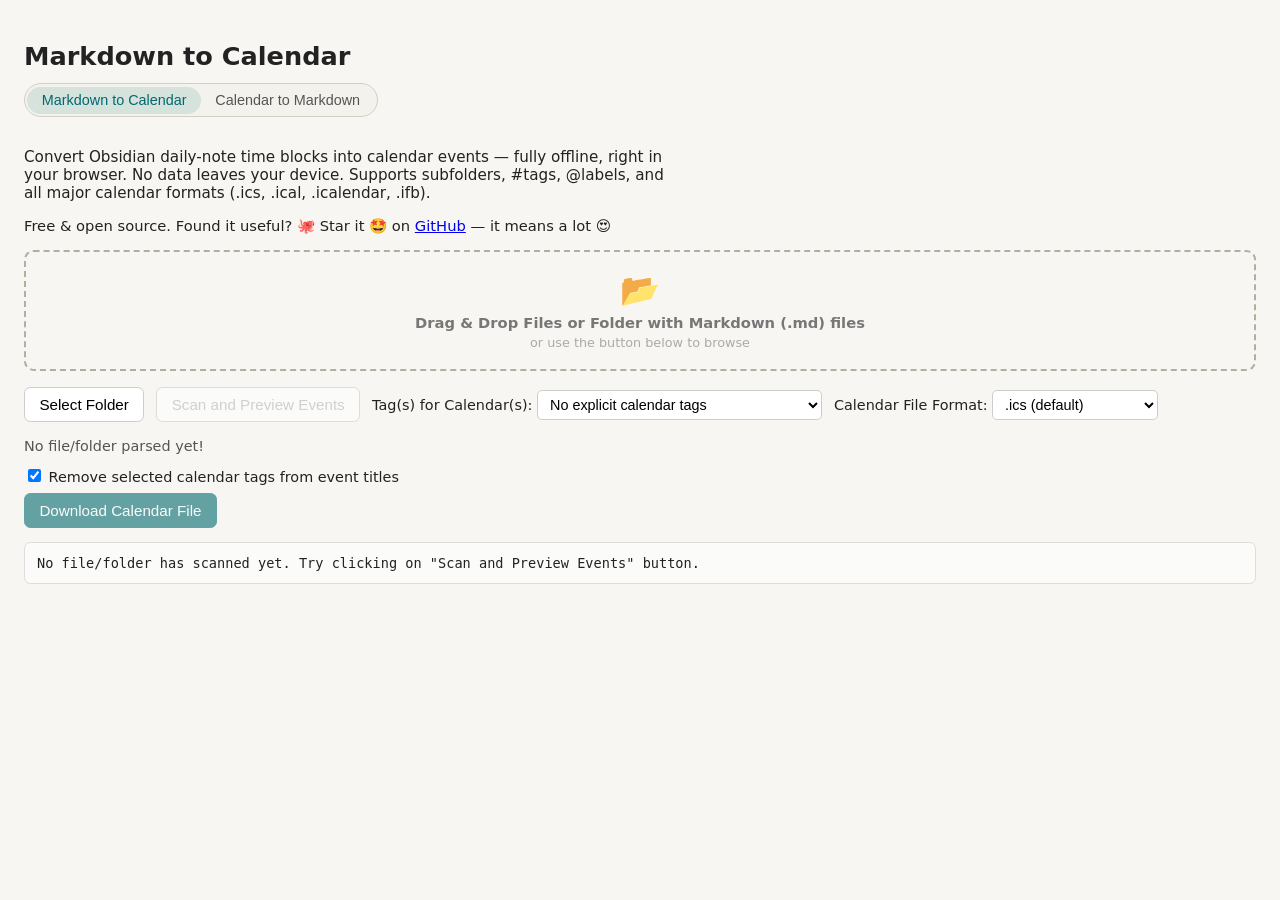
==== commit b7b54bb1: "Use plain 'Markdown to Calendar' and 'Calendar to Markdown' labels" ====
--- a/obsidian-daily-notes-to-ics.html
+++ b/obsidian-daily-notes-to-ics.html
@@ -117,10 +117,10 @@
 
   <div class="mode-switch" aria-label="Conversion mode">
     <button class="mode-segment active" type="button" data-mode="md-to-ics" aria-pressed="true">
-      Markdown → Calendar
+      Markdown to Calendar
     </button>
     <button class="mode-segment" type="button" data-mode="ics-to-md" aria-pressed="false">
-      Calendar → Markdown
+      Calendar to Markdown
     </button>
   </div>
 
@@ -496,7 +496,7 @@
       a.download    = 'markdown-to-calendar-' +
         now.getFullYear() +
         String(now.getMonth() + 1).padStart(2, '0') +
-        String(now.getDate()).padStart(2, '0') +
+        String(now.getDate(), 10).padStart(2, '0') +
         '.' + (extMap[format] || 'ics');
       document.body.appendChild(a);
       a.click();
@@ -610,7 +610,7 @@
         'calendar-to-markdown-' +
         now.getFullYear() +
         String(now.getMonth() + 1).padStart(2, '0') +
-        String(now.getDate()).padStart(2, '0') +
+        String(now.getDate(), 10).padStart(2, '0') +
         '.md';
 
       document.body.appendChild(a);
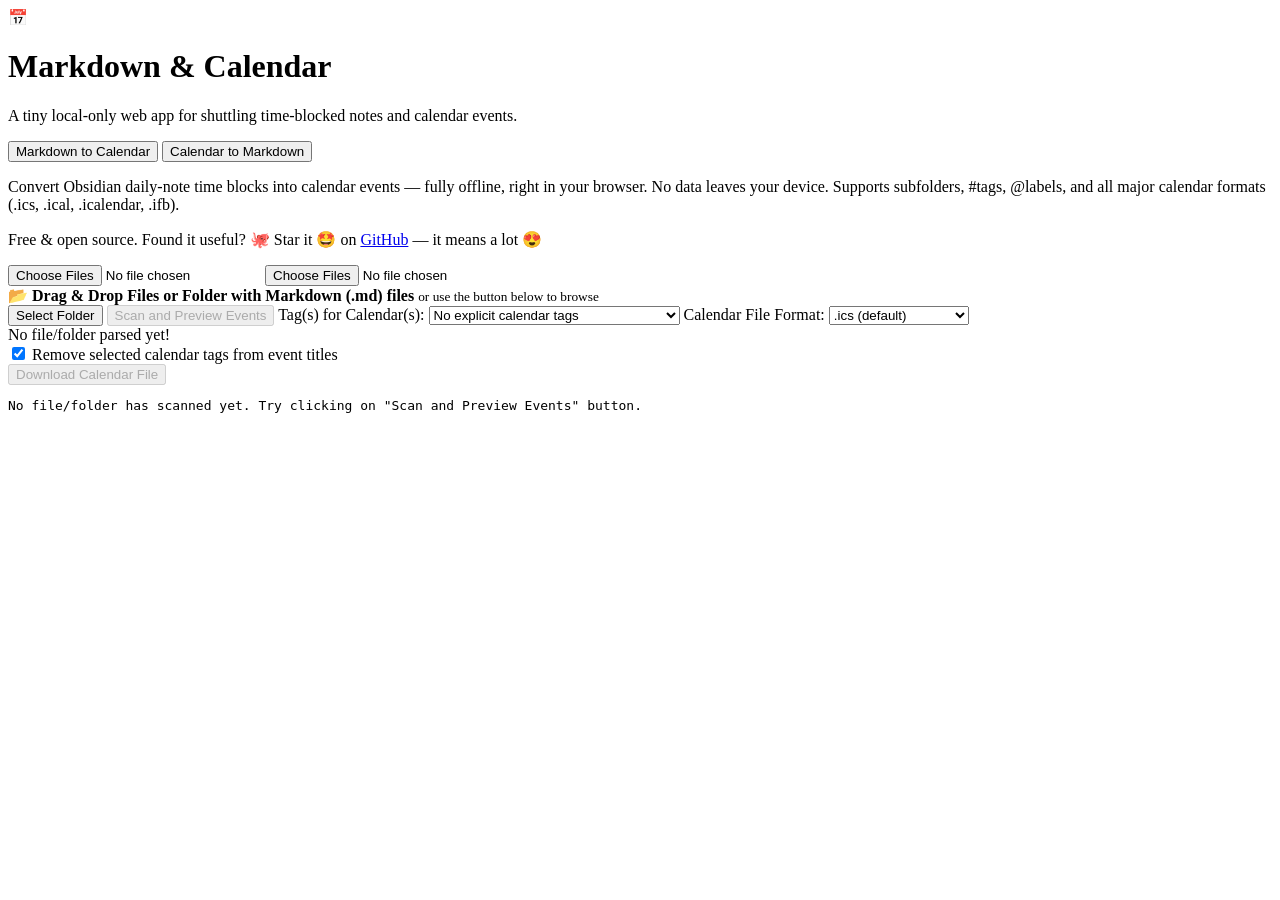
==== commit 7aa5320b: "Rename heading to 'Markdown & Calendar', add glass shell structure and move CSS to external styles.c" ====
--- a/obsidian-daily-notes-to-ics.html
+++ b/obsidian-daily-notes-to-ics.html
@@ -2,229 +2,136 @@
 <html lang="en">
 <head>
   <meta charset="utf-8" />
-  <title>Markdown to Calendar</title>
+  <title>Markdown & Calendar</title>
   <meta name="viewport" content="width=device-width, initial-scale=1">
-  <style>
-    body {
-      font-family: system-ui, -apple-system, BlinkMacSystemFont, "Segoe UI", sans-serif;
-      margin: 0; padding: 1.5rem;
-      background: #f7f6f2; color: #222;
-    }
-    h1 { font-size: 1.6rem; margin-bottom: 0.75rem; }
-
-    .mode-switch {
-      display: inline-flex;
-      border-radius: 9999px;
-      border: 1px solid #d0d0c5;
-      background: #f3f2ec;
-      padding: 0.15rem;
-      margin: 0 0 1rem;
-    }
-    .mode-segment {
-      border: none;
-      background: transparent;
-      padding: 0.35rem 0.9rem;
-      font-size: 0.9rem;
-      border-radius: 9999px;
-      cursor: pointer;
-      color: #555;
-    }
-    .mode-segment.active {
-      background: rgba(1, 105, 111, 0.12);
-      color: #01696f;
-      font-weight: 500;
-    }
-
-    .controls {
-      display: flex; flex-wrap: wrap; gap: 0.75rem;
-      margin-bottom: 1rem; align-items: center;
-    }
-    button {
-      padding: 0.5rem 0.9rem; font-size: 0.95rem;
-      border-radius: 0.4rem; border: 1px solid #ccc;
-      background: white; cursor: pointer;
-      transition: background 0.12s ease, border-color 0.12s ease, box-shadow 0.12s ease;
-    }
-    button.primary { background: #01696f; border-color: #01696f; color: white; }
-    button:disabled { opacity: 0.6; cursor: default; }
-    button:hover:not(:disabled) {
-      background: #f3f2ec;
-      border-color: #b5b5aa;
-    }
-    button:focus-visible,
-    .mode-segment:focus-visible {
-      outline: 2px solid #01696f;
-      outline-offset: 2px;
-    }
-
-    label { font-size: 0.9rem; }
-    select {
-      padding: 0.3rem 0.5rem; font-size: 0.9rem;
-      border-radius: 0.3rem; border: 1px solid #ccc; background: #fff;
-    }
-    #status { margin: 0.5rem 0 0.75rem; font-size: 0.9rem; color: #555; }
-    #preview {
-      white-space: pre-wrap; border-radius: 0.4rem;
-      border: 1px solid #ddd; background: #fbfbf9;
-      padding: 0.75rem; max-height: 18rem; overflow: auto; font-size: 0.85rem;
-    }
-    #tagConfigContainer {
-      margin: 0.75rem 0; padding: 0.75rem;
-      border-radius: 0.4rem; border: 1px solid #ddd;
-      background: #f0f0eb; font-size: 0.85rem; display: none;
-    }
-    #tagConfigContainer table { width: 100%; border-collapse: collapse; margin-top: 0.5rem; }
-    #tagConfigContainer th, #tagConfigContainer td {
-      border-bottom: 1px solid #ddd; padding: 0.2rem 0.3rem;
-      text-align: left; font-size: 0.85rem;
-    }
-    #tagConfigContainer code { background: #e6e3db; padding: 0.05rem 0.2rem; border-radius: 0.2rem; }
-    #tagConfigContainer input[type="text"] {
-      width: 100%; padding: 0.2rem 0.3rem; font-size: 0.85rem;
-      border-radius: 0.25rem; border: 1px solid #ccc;
-    }
-    #stripTagsWrapper { margin: 0 0 0.5rem; font-size: 0.85rem; }
-    #downloadBtnWrapper { margin: 0.5rem 0 0.75rem; }
-
-    .drop-zone {
-      border: 2px dashed #b0b0a0;
-      border-radius: 0.6rem;
-      padding: 1.2rem 1rem;
-      text-align: center;
-      color: #777;
-      font-size: 0.92rem;
-      margin-bottom: 1rem;
-      transition: background 0.15s, border-color 0.15s, box-shadow 0.15s;
-      cursor: pointer;
-      user-select: none;
-    }
-    .drop-zone.dragover {
-      background: #e8f4f4;
-      border-color: #01696f;
-      color: #01696f;
-      box-shadow: 0 0 0 1px rgba(1, 105, 111, 0.25);
-    }
-    .drop-zone .drop-icon { font-size: 2rem; display: block; margin-bottom: 0.3rem; }
-    .drop-zone small { display: block; margin-top: 0.25rem; color: #aaa; font-size: 0.8rem; }
-
-    #folderInputNative { display: none; }
-    #folderInputFallback { display: none; }
-    #icsFileInput { display: none; }
-  </style>
+  <link rel="icon" href="data:image/svg+xml,%3Csvg xmlns='http://www.w3.org/2000/svg' viewBox='0 0 64 64'%3E%3Crect width='64' height='64' rx='14' ry='14' fill='%2301696f'/%3E%3Ctext x='50%' y='54%' text-anchor='middle' font-size='34' fill='white'%3E%F0%9F%93%85%3C/text%3E%3C/svg%3E" />
+  <link rel="stylesheet" href="styles.css">
 </head>
-<body>
-  <h1>Markdown to Calendar</h1>
-
-  <div class="mode-switch" aria-label="Conversion mode">
-    <button class="mode-segment active" type="button" data-mode="md-to-ics" aria-pressed="true">
-      Markdown to Calendar
-    </button>
-    <button class="mode-segment" type="button" data-mode="ics-to-md" aria-pressed="false">
-      Calendar to Markdown
-    </button>
-  </div>
-
-  <div id="md-to-ics-panel">
-    <p style="max-width: 40rem; font-size: 0.95rem;">
-      Convert Obsidian daily-note time blocks into calendar events — fully offline, right in your browser.
-      No data leaves your device. Supports subfolders, #tags, @labels, and all major calendar formats
-      (.ics, .ical, .icalendar, .ifb).
-    </p>
-
-    <p style="max-width: 40rem; font-size: 0.92rem; margin-top: 0.5rem;">
-      Free &amp; open source. Found it useful? 🐙 Star it 🤩 on
-      <a href="https://github.com/DilpreetSinghh/Markdown-to-Calendar" target="_blank" rel="noopener noreferrer">GitHub</a>
-      — it means a lot 😍
-    </p>
-
-    <input type="file" id="folderInputNative" webkitdirectory mozdirectory directory multiple accept=".md" />
-    <input type="file" id="folderInputFallback" multiple accept=".md" />
-
-    <div id="dropZone" class="drop-zone" title="Or drag your Markdown files or folder here">
-      <span class="drop-icon">📂</span>
-      <strong>Drag &amp; Drop Files or Folder with Markdown (.md) files</strong>
-      <small>or use the button below to browse</small>
-    </div>
-
-    <div class="controls">
-      <button id="pickFolderBtn">Select Folder</button>
-      <button id="scanBtn" disabled>Scan and Preview Events</button>
-
-      <label for="tagModeSelect">Tag(s) for Calendar(s):
-        <select id="tagModeSelect">
-          <option value="none">No explicit calendar tags</option>
-          <option value="hash">Use #tags (e.g. #work, #personal)</option>
-          <option value="at">Use @labels (e.g. @work, @personal)</option>
-        </select>
-      </label>
-
-      <label for="formatSelect">Calendar File Format:
-        <select id="formatSelect">
-          <option value="ics">.ics (default)</option>
-          <option value="ical">.ical</option>
-          <option value="icalendar">.icalendar</option>
-          <option value="ifb">.ifb (free/busy apps)</option>
-        </select>
-      </label>
-    </div>
-
-    <div id="status">No file/folder parsed yet!</div>
-    <div id="tagConfigContainer"></div>
-
-    <div id="stripTagsWrapper">
-      <label>
-        <input type="checkbox" id="stripTagsCheckbox" checked>
-        Remove selected calendar tags from event titles
-      </label>
-    </div>
-
-    <div id="downloadBtnWrapper">
-      <button id="downloadBtn" class="primary" disabled>Download Calendar File</button>
-    </div>
-
-    <pre id="preview">No file/folder has scanned yet. Try clicking on "Scan and Preview Events" button.</pre>
-  </div>
-
-  <div id="ics-to-md-panel" style="display:none;">
-    <p style="max-width: 40rem; font-size: 0.95rem;">
-      Convert calendar files (.ics, .ical, .icalendar, .ifb) into Obsidian-style daily note time blocks.
-      Everything runs fully offline in your browser.
-    </p>
-
-    <div id="icsDropZone" class="drop-zone" title="Drag calendar files here">
-      <span class="drop-icon">📅</span>
-      <strong>Drag &amp; Drop calendar files (.ics, .ical, .icalendar, .ifb)</strong>
-      <small>or use the button below to browse</small>
-    </div>
-
-    <input type="file" id="icsFileInput" multiple accept=".ics,.ical,.icalendar,.ifb" />
-
-    <div class="controls">
-      <button id="pickICSBtn" type="button">Select Calendar Files</button>
-
-      <label for="reverseTagModeSelect">Tag output for calendars:
-        <select id="reverseTagModeSelect">
-          <option value="none">No tags</option>
-          <option value="hash">Use #tags from CATEGORIES</option>
-          <option value="at">Use @labels from CATEGORIES</option>
-        </select>
-      </label>
-    </div>
-
-    <div id="icsStatus" style="margin:0.5rem 0 0.75rem; font-size:0.9rem; color:#555;">
-      No calendar file processed yet.
-    </div>
-
-    <div id="icsDownloadBtnWrapper" style="margin:0.5rem 0 0.75rem;">
-      <button id="convertToMarkdownBtn" class="primary" type="button" disabled>
-        Convert to Markdown
-      </button>
-      <button id="downloadMarkdownBtn" type="button" disabled>
-        Download Markdown
-      </button>
-    </div>
-
-    <pre id="mdPreview">No calendar file has been processed yet.</pre>
+<body class="app-body">
+  <div class="app-shell glass">
+    <header class="app-header">
+      <div class="app-title-row">
+        <div class="app-logo-circle">
+          <span class="app-logo-emoji" aria-hidden="true">📅</span>
+        </div>
+        <div class="app-title-text-group">
+          <h1 class="app-title">Markdown &amp; Calendar</h1>
+          <p class="app-subtitle">A tiny local-only web app for shuttling time-blocked notes and calendar events.</p>
+        </div>
+      </div>
+
+      <div class="mode-switch" aria-label="Conversion mode">
+        <button class="mode-segment active" type="button" data-mode="md-to-ics" aria-pressed="true">
+          Markdown to Calendar
+        </button>
+        <button class="mode-segment" type="button" data-mode="ics-to-md" aria-pressed="false">
+          Calendar to Markdown
+        </button>
+      </div>
+    </header>
+
+    <main class="app-main" aria-live="polite">
+      <section id="md-to-ics-panel" class="panel" aria-label="Markdown to Calendar mode">
+        <p class="lead-copy">
+          Convert Obsidian daily-note time blocks into calendar events — fully offline, right in your browser.
+          No data leaves your device. Supports subfolders, #tags, @labels, and all major calendar formats
+          (.ics, .ical, .icalendar, .ifb).
+        </p>
+
+        <p class="lead-copy secondary">
+          Free &amp; open source. Found it useful? 🐙 Star it 🤩 on
+          <a href="https://github.com/DilpreetSinghh/Markdown-to-Calendar" target="_blank" rel="noopener noreferrer">GitHub</a>
+          — it means a lot 😍
+        </p>
+
+        <input type="file" id="folderInputNative" webkitdirectory mozdirectory directory multiple accept=".md" />
+        <input type="file" id="folderInputFallback" multiple accept=".md" />
+
+        <div id="dropZone" class="drop-zone" title="Or drag your Markdown files or folder here">
+          <span class="drop-icon">📂</span>
+          <strong>Drag &amp; Drop Files or Folder with Markdown (.md) files</strong>
+          <small>or use the button below to browse</small>
+        </div>
+
+        <div class="controls">
+          <button id="pickFolderBtn">Select Folder</button>
+          <button id="scanBtn" disabled>Scan and Preview Events</button>
+
+          <label for="tagModeSelect">Tag(s) for Calendar(s):
+            <select id="tagModeSelect">
+              <option value="none">No explicit calendar tags</option>
+              <option value="hash">Use #tags (e.g. #work, #personal)</option>
+              <option value="at">Use @labels (e.g. @work, @personal)</option>
+            </select>
+          </label>
+
+          <label for="formatSelect">Calendar File Format:
+            <select id="formatSelect">
+              <option value="ics">.ics (default)</option>
+              <option value="ical">.ical</option>
+              <option value="icalendar">.icalendar</option>
+              <option value="ifb">.ifb (free/busy apps)</option>
+            </select>
+          </label>
+        </div>
+
+        <div id="status" class="status-text">No file/folder parsed yet!</div>
+        <div id="tagConfigContainer"></div>
+
+        <div id="stripTagsWrapper" class="strip-tags">
+          <label>
+            <input type="checkbox" id="stripTagsCheckbox" checked>
+            Remove selected calendar tags from event titles
+          </label>
+        </div>
+
+        <div id="downloadBtnWrapper" class="download-row">
+          <button id="downloadBtn" class="primary" disabled>Download Calendar File</button>
+        </div>
+
+        <pre id="preview" class="preview">No file/folder has scanned yet. Try clicking on "Scan and Preview Events" button.</pre>
+      </section>
+
+      <section id="ics-to-md-panel" class="panel" style="display:none;" aria-label="Calendar to Markdown mode">
+        <p class="lead-copy">
+          Convert calendar files (.ics, .ical, .icalendar, .ifb) into Obsidian-style daily note time blocks.
+          Everything runs fully offline in your browser.
+        </p>
+
+        <div id="icsDropZone" class="drop-zone" title="Drag calendar files here">
+          <span class="drop-icon">📅</span>
+          <strong>Drag &amp; Drop calendar files (.ics, .ical, .icalendar, .ifb)</strong>
+          <small>or use the button below to browse</small>
+        </div>
+
+        <input type="file" id="icsFileInput" multiple accept=".ics,.ical,.icalendar,.ifb" />
+
+        <div class="controls">
+          <button id="pickICSBtn" type="button">Select Calendar Files</button>
+
+          <label for="reverseTagModeSelect">Tag output for calendars:
+            <select id="reverseTagModeSelect">
+              <option value="none">No tags</option>
+              <option value="hash">Use #tags from CATEGORIES</option>
+              <option value="at">Use @labels from CATEGORIES</option>
+            </select>
+          </label>
+        </div>
+
+        <div id="icsStatus" class="status-text">No calendar file processed yet.</div>
+
+        <div id="icsDownloadBtnWrapper" class="download-row">
+          <button id="convertToMarkdownBtn" class="primary" type="button" disabled>
+            Convert to Markdown
+          </button>
+          <button id="downloadMarkdownBtn" type="button" disabled>
+            Download Markdown
+          </button>
+        </div>
+
+        <pre id="mdPreview" class="preview">No calendar file has been processed yet.</pre>
+      </section>
+    </main>
   </div>
 
   <script>
@@ -496,7 +403,7 @@
       a.download    = 'markdown-to-calendar-' +
         now.getFullYear() +
         String(now.getMonth() + 1).padStart(2, '0') +
-        String(now.getDate(), 10).padStart(2, '0') +
+        String(now.getDate()).padStart(2, '0') +
         '.' + (extMap[format] || 'ics');
       document.body.appendChild(a);
       a.click();
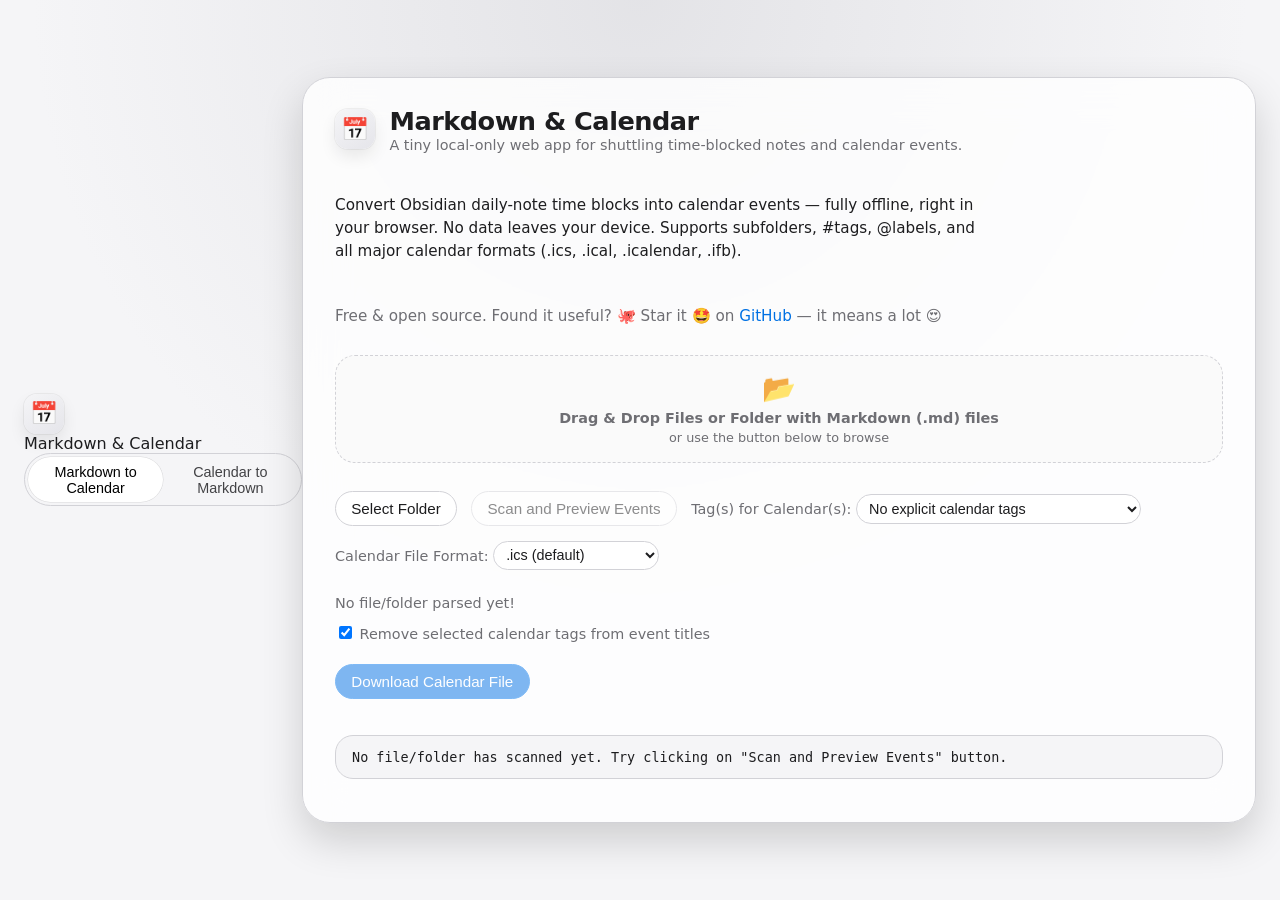
==== commit 2af15d13: "Move mode switch outside main shell for stable layout while toggling modes" ====
--- a/obsidian-daily-notes-to-ics.html
+++ b/obsidian-daily-notes-to-ics.html
@@ -8,25 +8,33 @@
   <link rel="stylesheet" href="styles.css">
 </head>
 <body class="app-body">
+  <div class="mode-switch-bar" aria-label="Conversion mode">
+    <div class="app-shell-inline-logo">
+      <div class="app-logo-circle">
+        <span class="app-logo-emoji" aria-hidden="true">📅</span>
+      </div>
+      <span class="app-inline-title">Markdown &amp; Calendar</span>
+    </div>
+    <div class="mode-switch">
+      <button class="mode-segment active" type="button" data-mode="md-to-ics" aria-pressed="true">
+        Markdown to Calendar
+      </button>
+      <button class="mode-segment" type="button" data-mode="ics-to-md" aria-pressed="false">
+        Calendar to Markdown
+      </button>
+    </div>
+  </div>
+
   <div class="app-shell glass">
     <header class="app-header">
       <div class="app-title-row">
-        <div class="app-logo-circle">
+        <div class="app-logo-circle app-logo-circle--inside">
           <span class="app-logo-emoji" aria-hidden="true">📅</span>
         </div>
         <div class="app-title-text-group">
           <h1 class="app-title">Markdown &amp; Calendar</h1>
           <p class="app-subtitle">A tiny local-only web app for shuttling time-blocked notes and calendar events.</p>
         </div>
-      </div>
-
-      <div class="mode-switch" aria-label="Conversion mode">
-        <button class="mode-segment active" type="button" data-mode="md-to-ics" aria-pressed="true">
-          Markdown to Calendar
-        </button>
-        <button class="mode-segment" type="button" data-mode="ics-to-md" aria-pressed="false">
-          Calendar to Markdown
-        </button>
       </div>
     </header>
 
--- a/styles.css
+++ b/styles.css
@@ -0,0 +1,396 @@
+/* styles.css — Markdown & Calendar
+ * Apple.com–inspired, clean and calm UI
+ */
+
+:root {
+  --bg-page: #f5f5f7;
+  --bg-shell: #ffffffcc;
+  --border-shell: #d2d2d7;
+  --accent: #0071e3;
+  --accent-soft: rgba(0, 113, 227, 0.07);
+  --accent-strong: rgba(0, 113, 227, 0.16);
+  --text-main: #1d1d1f;
+  --text-muted: #6e6e73;
+  --radius-shell: 28px;
+  --radius-pill: 999px;
+  --shadow-soft: 0 18px 40px rgba(0, 0, 0, 0.16);
+  --transition-fast: 150ms ease-out;
+  --transition-med: 220ms cubic-bezier(0.19, 1, 0.22, 1);
+}
+
+* {
+  box-sizing: border-box;
+}
+
+html, body {
+  margin: 0;
+  padding: 0;
+  height: 100%;
+}
+
+body.app-body {
+  min-height: 100vh;
+  display: flex;
+  align-items: center;
+  justify-content: center;
+  padding: 2rem 1.5rem;
+  font-family: system-ui, -apple-system, BlinkMacSystemFont, "SF Pro Text", "Segoe UI", sans-serif;
+  background:
+    radial-gradient(circle at top, rgba(210, 210, 215, 0.5), transparent 55%),
+    var(--bg-page);
+  color: var(--text-main);
+}
+
+.app-shell {
+  width: 100%;
+  max-width: 960px;
+  max-height: 90vh;
+  display: flex;
+  flex-direction: column;
+  padding: 1.75rem 2rem 1.85rem;
+  border-radius: var(--radius-shell);
+  background: var(--bg-shell);
+  border: 1px solid var(--border-shell);
+  box-shadow: var(--shadow-soft);
+  backdrop-filter: blur(22px);
+  -webkit-backdrop-filter: blur(22px);
+  opacity: 0;
+  transform: translateY(10px);
+  animation: shell-in 360ms var(--transition-med) forwards;
+}
+
+@keyframes shell-in {
+  from {
+    opacity: 0;
+    transform: translateY(24px);
+  }
+  to {
+    opacity: 1;
+    transform: translateY(0);
+  }
+}
+
+.app-header {
+  display: flex;
+  flex-direction: column;
+  gap: 0.85rem;
+  margin-bottom: 1.25rem;
+}
+
+.app-title-row {
+  display: flex;
+  align-items: center;
+  gap: 0.9rem;
+}
+
+.app-logo-circle {
+  width: 40px;
+  height: 40px;
+  border-radius: 13px;
+  background:
+    linear-gradient(145deg, #f5f5f7, #e5e5ea);
+  box-shadow:
+    0 8px 16px rgba(0, 0, 0, 0.08),
+    0 0 0 1px rgba(0, 0, 0, 0.05);
+  display: flex;
+  align-items: center;
+  justify-content: center;
+}
+
+.app-logo-emoji {
+  font-size: 1.4rem;
+}
+
+.app-title-text-group {
+  display: flex;
+  flex-direction: column;
+  gap: 0.1rem;
+}
+
+.app-title {
+  margin: 0;
+  font-size: 1.6rem;
+  font-weight: 600;
+  letter-spacing: -0.02em;
+}
+
+.app-subtitle {
+  margin: 0;
+  font-size: 0.9rem;
+  color: var(--text-muted);
+}
+
+.mode-switch {
+  display: inline-flex;
+  align-self: flex-start;
+  border-radius: var(--radius-pill);
+  border: 1px solid #d2d2d7;
+  padding: 0.2rem;
+  background: #f5f5f7;
+}
+
+.mode-segment {
+  border: none;
+  background: transparent;
+  padding: 0.4rem 1.05rem;
+  font-size: 0.9rem;
+  border-radius: var(--radius-pill);
+  cursor: pointer;
+  color: #424245;
+  position: relative;
+  transition: background var(--transition-fast), color var(--transition-fast),
+              transform var(--transition-fast), box-shadow var(--transition-fast);
+}
+
+.mode-segment.active {
+  background: #ffffff;
+  color: #000000;
+  box-shadow: 0 0 0 0.5px rgba(0, 0, 0, 0.12);
+}
+
+.mode-segment:hover:not(.active) {
+  background: rgba(0, 0, 0, 0.03);
+}
+
+.mode-segment:focus-visible {
+  outline: 2px solid var(--accent);
+  outline-offset: 2px;
+}
+
+.app-main {
+  display: flex;
+  flex-direction: column;
+  gap: 0.9rem;
+  margin-top: 0.35rem;
+}
+
+.panel {
+  display: flex;
+  flex-direction: column;
+  gap: 0.75rem;
+}
+
+.lead-copy {
+  max-width: 40rem;
+  font-size: 0.95rem;
+  line-height: 1.5;
+  color: var(--text-main);
+}
+
+.lead-copy.secondary {
+  color: var(--text-muted);
+}
+
+.lead-copy a {
+  color: var(--accent);
+  text-decoration: none;
+}
+
+.lead-copy a:hover {
+  text-decoration: underline;
+}
+
+.controls {
+  display: flex;
+  flex-wrap: wrap;
+  gap: 0.9rem;
+  margin-bottom: 0.8rem;
+  align-items: center;
+}
+
+button {
+  padding: 0.5rem 0.95rem;
+  font-size: 0.95rem;
+  border-radius: 999px;
+  border: 1px solid #d2d2d7;
+  background: #ffffff;
+  color: #1d1d1f;
+  cursor: pointer;
+  transition: background var(--transition-fast), border-color var(--transition-fast),
+              box-shadow var(--transition-fast), transform var(--transition-fast);
+}
+
+button.primary {
+  background: var(--accent);
+  border-color: #0077ed;
+  color: #ffffff;
+  box-shadow: 0 12px 24px rgba(0, 113, 227, 0.35);
+}
+
+button:disabled {
+  opacity: 0.5;
+  cursor: default;
+  box-shadow: none;
+}
+
+button:hover:not(:disabled) {
+  transform: translateY(-0.5px);
+  box-shadow: 0 10px 18px rgba(0, 0, 0, 0.16);
+}
+
+button:active:not(:disabled) {
+  transform: translateY(0);
+  box-shadow: 0 4px 10px rgba(0, 0, 0, 0.12);
+}
+
+button:focus-visible {
+  outline: 2px solid var(--accent);
+  outline-offset: 2px;
+}
+
+label {
+  font-size: 0.9rem;
+  color: var(--text-muted);
+}
+
+select {
+  padding: 0.3rem 0.5rem;
+  font-size: 0.9rem;
+  border-radius: 999px;
+  border: 1px solid #d2d2d7;
+  background: #ffffff;
+  color: #1d1d1f;
+}
+
+.status-text {
+  font-size: 0.9rem;
+  color: var(--text-muted);
+}
+
+.preview {
+  white-space: pre-wrap;
+  border-radius: 18px;
+  border: 1px solid #d2d2d7;
+  background: #f5f5f7;
+  padding: 0.85rem 1rem;
+  max-height: 19rem;
+  overflow: auto;
+  font-size: 0.84rem;
+  color: #1d1d1f;
+}
+
+.strip-tags {
+  margin: 0 0 0.35rem;
+  font-size: 0.86rem;
+  color: var(--text-muted);
+}
+
+.download-row {
+  margin: 0.25rem 0 0.7rem;
+}
+
+.drop-zone {
+  border: 1px dashed #d2d2d7;
+  border-radius: 20px;
+  padding: 1.1rem 1.2rem;
+  text-align: center;
+  color: var(--text-muted);
+  font-size: 0.9rem;
+  margin-bottom: 1rem;
+  background: #fafafa;
+  transition: background var(--transition-med), border-color var(--transition-med),
+              box-shadow var(--transition-med), transform var(--transition-med);
+  cursor: pointer;
+  user-select: none;
+}
+
+.drop-zone.dragover {
+  background: #ffffff;
+  border-color: var(--accent);
+  color: #1d1d1f;
+  box-shadow: 0 12px 24px rgba(0, 0, 0, 0.12);
+  transform: translateY(-1px);
+}
+
+.drop-zone .drop-icon {
+  font-size: 1.7rem;
+  display: block;
+  margin-bottom: 0.3rem;
+}
+
+.drop-zone small {
+  display: block;
+  margin-top: 0.22rem;
+  color: var(--text-muted);
+  font-size: 0.8rem;
+}
+
+#folderInputNative,
+#folderInputFallback,
+#icsFileInput {
+  display: none;
+}
+
+#tagConfigContainer {
+  margin: 0.8rem 0;
+  padding: 0.8rem 0.9rem;
+  border-radius: 18px;
+  border: 1px solid #d2d2d7;
+  background: #ffffff;
+  font-size: 0.85rem;
+  display: none;
+  color: #1d1d1f;
+}
+
+#tagConfigContainer table {
+  width: 100%;
+  border-collapse: collapse;
+  margin-top: 0.45rem;
+}
+
+#tagConfigContainer th,
+#tagConfigContainer td {
+  border-bottom: 1px solid #e5e5ea;
+  padding: 0.2rem 0.35rem;
+  text-align: left;
+  font-size: 0.83rem;
+}
+
+#tagConfigContainer code {
+  background: #f5f5f7;
+  padding: 0.05rem 0.25rem;
+  border-radius: 12px;
+}
+
+#tagConfigContainer input[type="text"] {
+  width: 100%;
+  padding: 0.18rem 0.4rem;
+  font-size: 0.83rem;
+  border-radius: 999px;
+  border: 1px solid #d2d2d7;
+  background: #ffffff;
+  color: #1d1d1f;
+}
+
+@media (max-width: 720px) {
+  body.app-body {
+    padding: 1.5rem 1rem;
+  }
+
+  .app-shell {
+    padding: 1.25rem 1.3rem 1.4rem;
+    border-radius: 22px;
+  }
+
+  .app-title-row {
+    align-items: flex-start;
+  }
+
+  .app-logo-circle {
+    width: 36px;
+    height: 36px;
+  }
+
+  .app-title {
+    font-size: 1.4rem;
+  }
+
+  .controls {
+    flex-direction: column;
+    align-items: flex-start;
+  }
+
+  .preview {
+    max-height: 16rem;
+  }
+}
